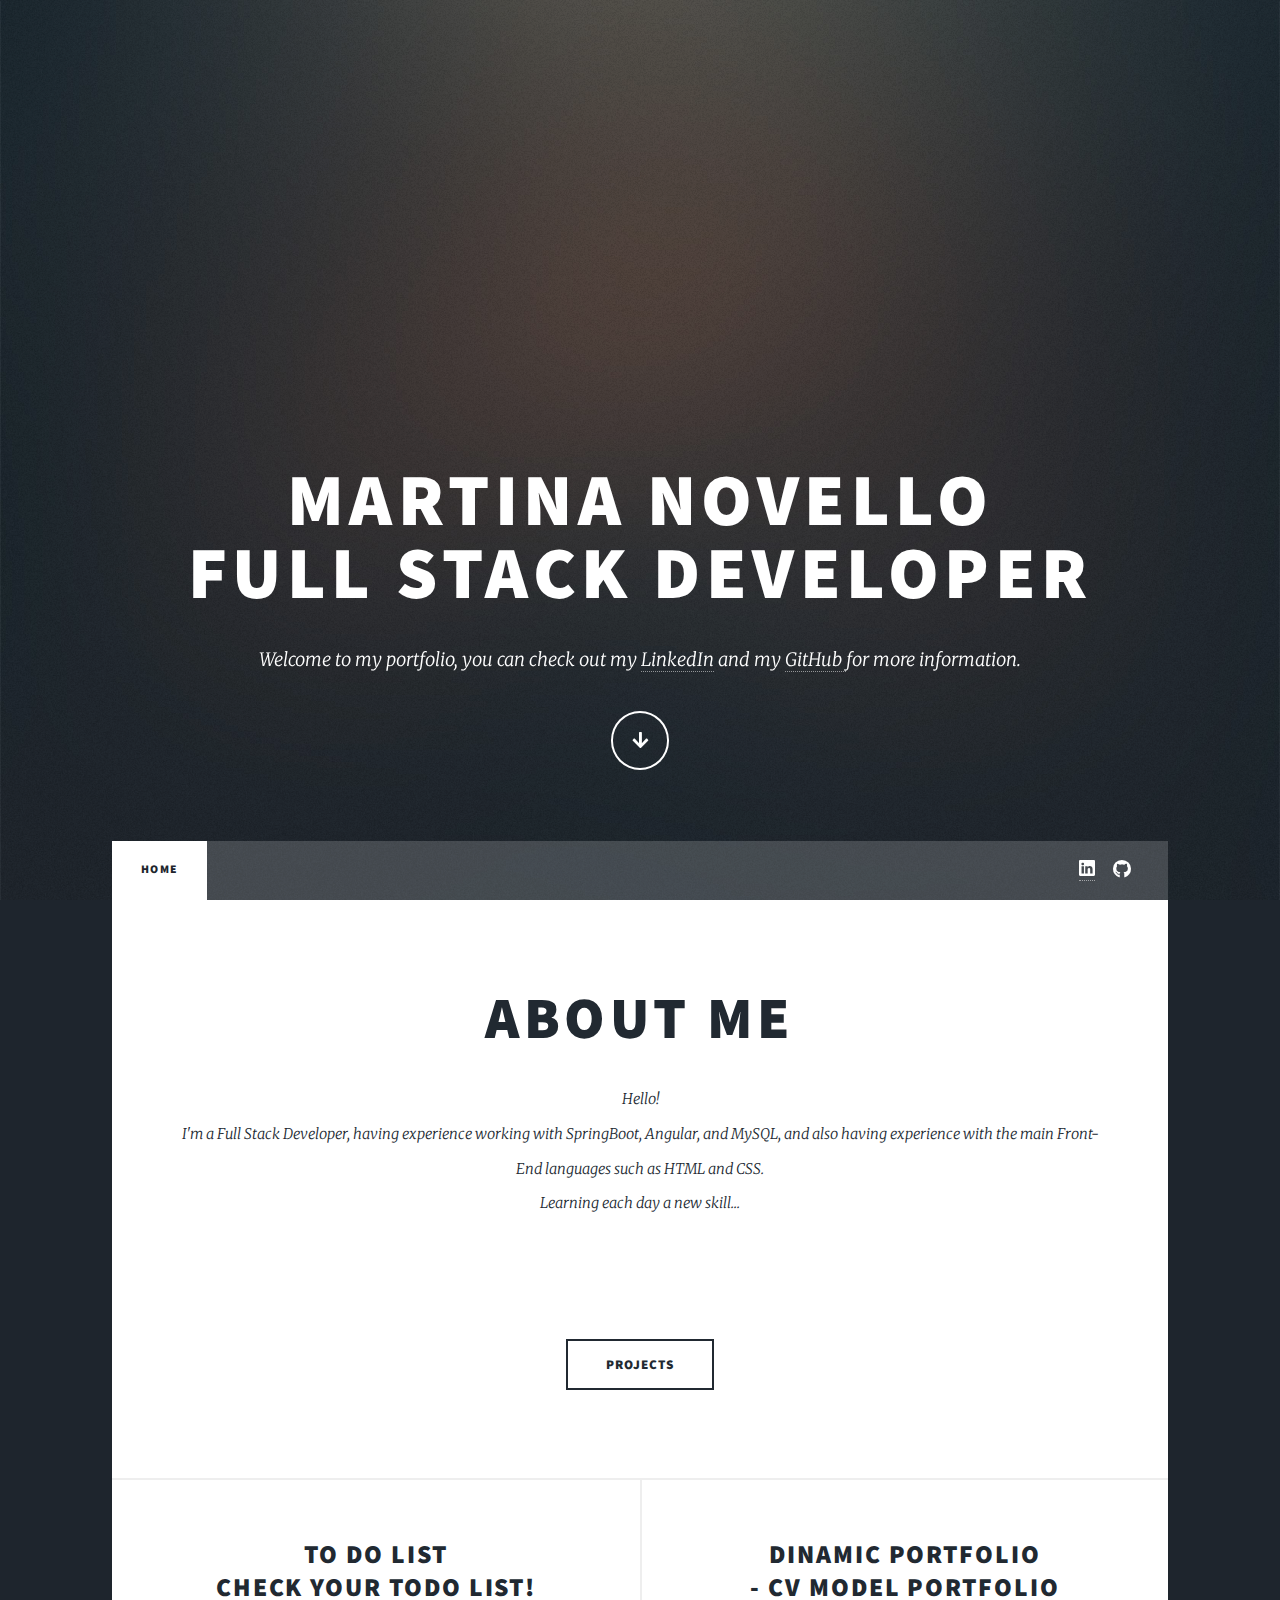
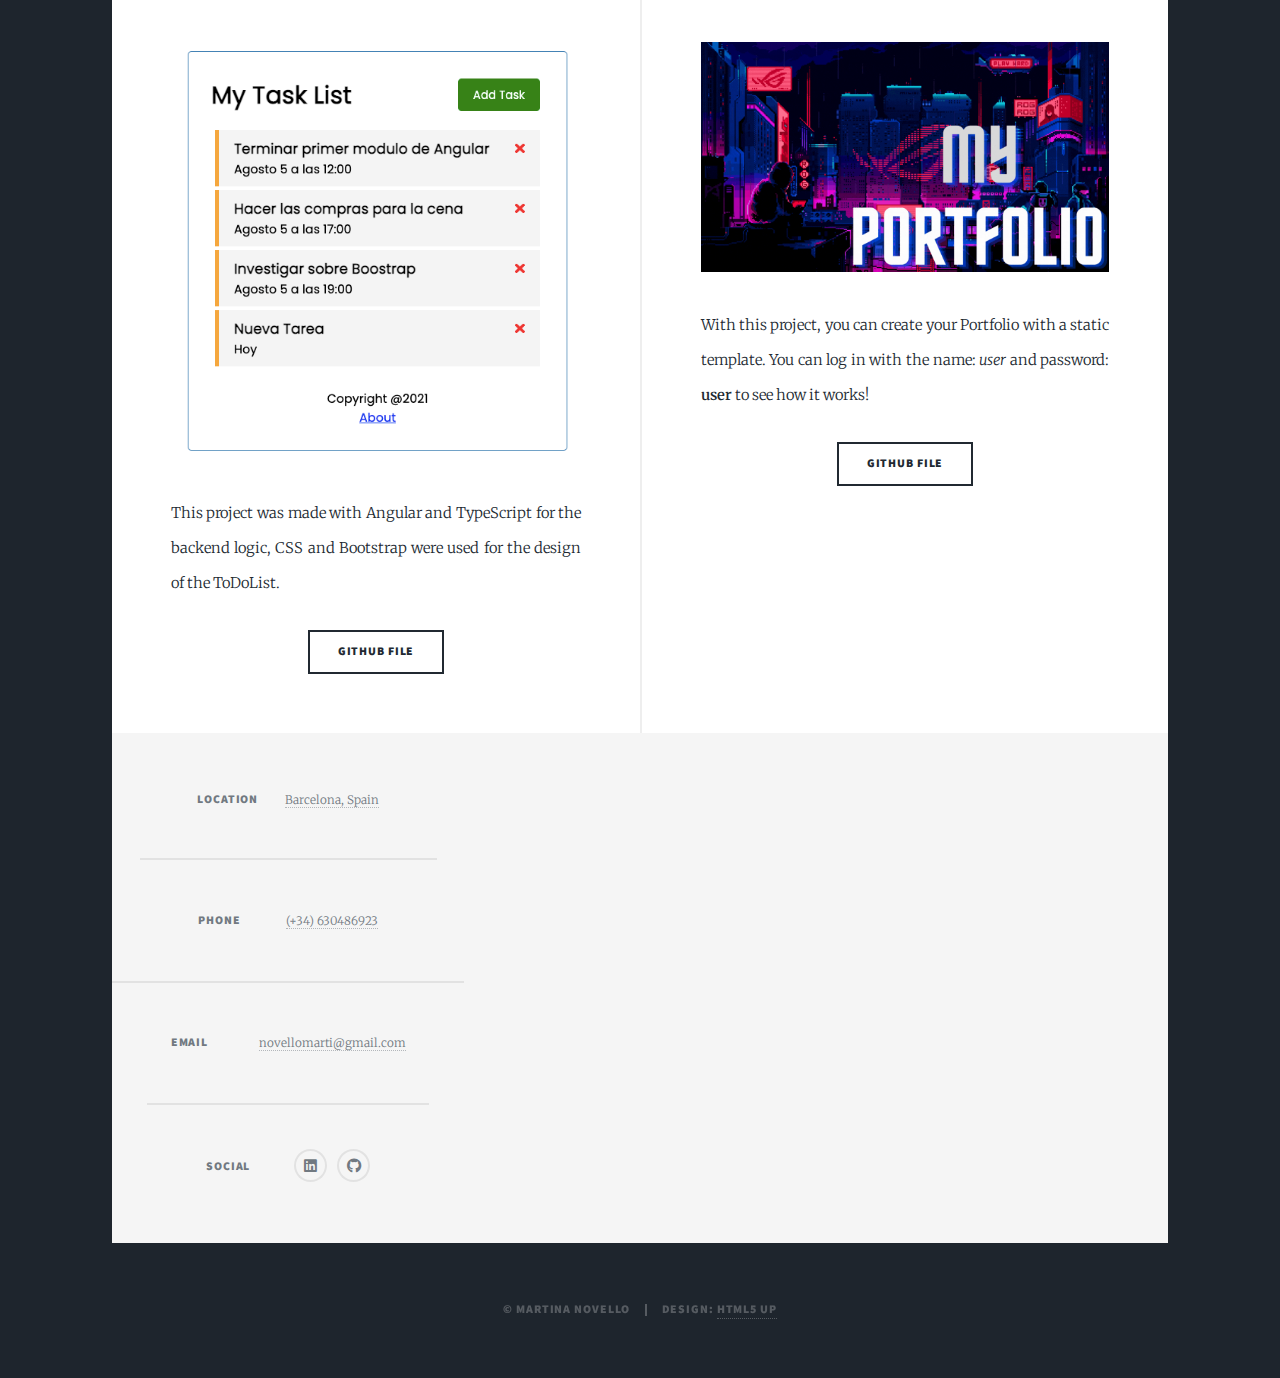
==== index.html @ 98701193 "Add files via upload" ====
<!DOCTYPE HTML>
<!--
	Massively by HTML5 UP
	html5up.net | @ajlkn
	Free for personal and commercial use under the CCA 3.0 license (html5up.net/license)
-->
<html>
	<head>
		<title>Martina Novello Full Stack Portfolio</title>
		<meta charset="utf-8" />
		<meta name="viewport" content="width=device-width, initial-scale=1, user-scalable=no" />
		<link rel="stylesheet" href="assets/css/main.css" />
		<noscript><link rel="stylesheet" href="assets/css/noscript.css" /></noscript>
	</head>
	<body class="is-preload">

		<!-- Wrapper -->
			<div id="wrapper" class="fade-in">

				<!-- Intro -->
					<div id="intro">
						<h1>Martina Novello<br />
						 Full Stack Developer</h1>
						<p>Welcome to my portfolio, you can check out my  <a href="https://www.linkedin.com/in/martina-novello-84601b180/">LinkedIn</a> and my <a href="https://github.com/novmart">GitHub </a> for more information.
	</p>
						<ul class="actions">
							<li><a href="#header" class="button icon solid solo fa-arrow-down scrolly">Continue</a></li>
						</ul>
					</div>

				<!-- Header -->
					<header id="header">
						<a href="index.html" class="logo"> MORE info</a>
					</header>

				<!-- Nav -->
					<nav id="nav">
						<ul class="links">
							<li class="active"><a href="index.html">HOME</a></li>
							<!-- <li><a href="generic.html">INTRO</a></li> -->
					
						</ul>
						<ul class="icons">
							
							
							<li><a href="https://www.linkedin.com/in/martina-novello-84601b180/"><span class="label"><svg xmlns="http://www.w3.org/2000/svg" width="16" height="16" fill="currentColor" class="bi bi-linkedin" viewBox="0 0 16 16">
								<path d="M0 1.146C0 .513.526 0 1.175 0h13.65C15.474 0 16 .513 16 1.146v13.708c0 .633-.526 1.146-1.175 1.146H1.175C.526 16 0 15.487 0 14.854V1.146zm4.943 12.248V6.169H2.542v7.225h2.401zm-1.2-8.212c.837 0 1.358-.554 1.358-1.248-.015-.709-.52-1.248-1.342-1.248-.822 0-1.359.54-1.359 1.248 0 .694.521 1.248 1.327 1.248h.016zm4.908 8.212V9.359c0-.216.016-.432.08-.586.173-.431.568-.878 1.232-.878.869 0 1.216.662 1.216 1.634v3.865h2.401V9.25c0-2.22-1.184-3.252-2.764-3.252-1.274 0-1.845.7-2.165 1.193v.025h-.016a5.54 5.54 0 0 1 .016-.025V6.169h-2.4c.03.678 0 7.225 0 7.225h2.4z"/>
							  </svg></span></a></li>
							<li><a href="https://github.com/novmart" class="icon brands fa-github"><span class="label">GitHub</span></a></li>
						</ul>
					</nav>

				<!-- Main -->
					<div id="main">

						<!-- Featured Post -->
							<article class="post featured">
								<header class="major">
								
									<h2><a href="#">About me </a></h2>
									<p>Hello!<br> I'm a  Full Stack Developer, having experience working with SpringBoot, Angular, and MySQL, and also having experience with the main Front-End languages ​​such as HTML and CSS.
								    <br> Learning each day a new skill...</p>
								</header>
								<a href="#" class="image main"><img src="images/Code with me.png" alt="" /></a>
								<ul class="actions special">
									<li><a href="#" class="button large">PROJECTS</a></li>
								</ul>
							</article>

						<!-- Posts -->
							<section class="posts">
								<article>
									<header>
										
										<h2><a href="#">To Do List<br />
										Check your ToDo List!</a></h2>
									</header>
									<a href="https://github.com/novmart/task-list" class="image fit"><img src="images/Demo Tutorial Lista de Tareas.png" alt="" /></a>
									<p>This project was made with Angular and TypeScript for the backend logic, CSS and Bootstrap were used for the design of the ToDoList.</p>
									<ul class="actions special">
										<li><a href="https://github.com/novmart/task-list" class="button">GitHub file</a></li>
									</ul>
								</article>
								<article>
									<header>
										
										<h2><a href="https://mgbfrontend-53173.web.app/">Dinamic Portfolio<br />
										- CV Model Portfolio</a></h2>
									</header>
									<a href="https://mgbfrontend-53173.web.app/" class="image fit"><img src="images/My Portfolio (1).gif" alt="" /></a>
									<p> With this project, you can create your Portfolio with a static template. You can log in with the name: <i>user</i> and password: <strong>user</strong> to see how it works! </p>
									<ul class="actions special">
										<li><a href="https://github.com/novmart/BackEnd-Arg" class="button">GitHub File</a></li>
									</ul>
								</article>
								
							</section>

						<!-- Footer -->
							
					</div>

				<!-- Footer -->
					<footer id="footer">
						<section >
							
						</section>
						<section class="split contact">
							<section class="alt">
								<h3>Location</h3>
								<p><a href="#">Barcelona, Spain</a></p>
							</section>
							<section>
								<h3>Phone</h3>
								<p><a href="#">(+34) 630486923</a></p>
							</section>
							<section>
								<h3>Email</h3>
								
								<p><a href="#">novellomarti@gmail.com</a></p>
							</section>
							<section>
								<h3>Social</h3>
								<ul class="icons alt">
									
									<li><a href="//www.linkedin.com/in/martina-novello-84601b180/" class="icon brands alt fa-linkedin"><span class="label">linkedin</span></a></li>
									<li><a href="https://github.com/novmart" class="icon brands alt fa-github"><span class="label">GitHub</span></a></li>
								</ul>
							</section>
						</section>
					</footer>

				<!-- Copyright -->
					<div id="copyright">
						<ul><li>&copy; Martina Novello</li><li>Design: <a href="https://html5up.net">HTML5 UP</a></li></ul>
					</div>

			</div>

		<!-- Scripts -->
			<script src="assets/js/jquery.min.js"></script>
			<script src="assets/js/jquery.scrollex.min.js"></script>
			<script src="assets/js/jquery.scrolly.min.js"></script>
			<script src="assets/js/browser.min.js"></script>
			<script src="assets/js/breakpoints.min.js"></script>
			<script src="assets/js/util.js"></script>
			<script src="assets/js/main.js"></script>

	</body>
</html>
---- assets/css/main.css ----
@import url(fontawesome-all.min.css);
@import url("https://fonts.googleapis.com/css?family=Merriweather:300,700,300italic,700italic|Source+Sans+Pro:900");

/*
	Massively by HTML5 UP
	html5up.net | @ajlkn
	Free for personal and commercial use under the CCA 3.0 license (html5up.net/license)
*/

html, body, div, span, applet, object,
iframe, h1, h2, h3, h4, h5, h6, p, blockquote,
pre, a, abbr, acronym, address, big, cite,
code, del, dfn, em, img, ins, kbd, q, s, samp,
small, strike, strong, sub, sup, tt, var, b,
u, i, center, dl, dt, dd, ol, ul, li, fieldset,
form, label, legend, table, caption, tbody,
tfoot, thead, tr, th, td, article, aside,
canvas, details, embed, figure, figcaption,
footer, header, hgroup, menu, nav, output, ruby,
section, summary, time, mark, audio, video {
	margin: 0;
	padding: 0;
	border: 0;
	font-size: 100%;
	font: inherit;
	vertical-align: baseline;}

article, aside, details, figcaption, figure,
footer, header, hgroup, menu, nav, section {
	display: block;}

body {
	line-height: 1;
}

ol, ul {
	list-style: none;
}

blockquote, q {
	quotes: none;
}

	blockquote:before, blockquote:after, q:before, q:after {
		content: '';
		content: none;
	}

table {
	border-collapse: collapse;
	border-spacing: 0;
}

body {
	-webkit-text-size-adjust: none;
}

mark {
	background-color: transparent;
	color: inherit;
}

input::-moz-focus-inner {
	border: 0;
	padding: 0;
}

input, select, textarea {
	-moz-appearance: none;
	-webkit-appearance: none;
	-ms-appearance: none;
	appearance: none;
}

/* Basic */

	@-ms-viewport {
		width: device-width;
	}

	body {
		-ms-overflow-style: scrollbar;
	}

	@media screen and (max-width: 480px) {

		html, body {
			min-width: 320px;
		}

	}

	html {
		box-sizing: border-box;
	}

	*, *:before, *:after {
		box-sizing: inherit;
	}

	body {
		background-color: #1e252d;
	}

		body.is-preload *, body.is-preload *:before, body.is-preload *:after {
			-moz-animation: none !important;
			-webkit-animation: none !important;
			-ms-animation: none !important;
			animation: none !important;
			-moz-transition: none !important;
			-webkit-transition: none !important;
			-ms-transition: none !important;
			transition: none !important;
		}

/* Type */

	html {
		font-size: 16pt;
	}

		@media screen and (max-width: 1680px) {

			html {
				font-size: 12pt;
			}

		}

		@media screen and (max-width: 1280px) {

			html {
				font-size: 11pt;
			}

		}

		@media screen and (max-width: 360px) {

			html {
				font-size: 10pt;
			}

		}

	body {
		color: #212931;
	}

	body, input, select, textarea {
		font-family: "Merriweather", Georgia, serif;
		font-weight: 300;
		font-size: 1rem;
		line-height: 2.375;
	}

	a {
		-moz-transition: color 0.2s ease-in-out, background-color 0.2s ease-in-out, border-color 0.2s ease-in-out, box-shadow 0.2s ease-in-out;
		-webkit-transition: color 0.2s ease-in-out, background-color 0.2s ease-in-out, border-color 0.2s ease-in-out, box-shadow 0.2s ease-in-out;
		-ms-transition: color 0.2s ease-in-out, background-color 0.2s ease-in-out, border-color 0.2s ease-in-out, box-shadow 0.2s ease-in-out;
		transition: color 0.2s ease-in-out, background-color 0.2s ease-in-out, border-color 0.2s ease-in-out, box-shadow 0.2s ease-in-out;
		border-bottom: dotted 1px;
		text-decoration: none;
	}

		a:hover {
			border-bottom-color: transparent;
		}

	strong, b {
		font-weight: 600;
	}

	em, i {
		font-style: italic;
	}

	p {
		text-align: justify;
		margin: 0 0 2rem 0;
	}

	h1, h2, h3, h4, h5, h6 {
		font-family: "Source Sans Pro", Helvetica, sans-serif;
		font-weight: 900;
		line-height: 1.5;
		letter-spacing: 0.075em;
		text-transform: uppercase;
		margin: 0 0 1rem 0;
	}

		h1 a, h2 a, h3 a, h4 a, h5 a, h6 a {
			border-bottom: 0;
			color: inherit;
			text-decoration: none;
		}

	h1 {
		font-size: 4rem;
		line-height: 1.1;
		margin: 0 0 2rem 0;
	}

	h2 {
		font-size: 1.75rem;
		line-height: 1.3;
		margin: 0 0 1.5rem 0;
	}

	h3 {
		font-size: 1.25rem;
		margin: 0 0 1.5rem 0;
	}

	h4 {
		font-size: 1rem;
	}

	h5 {
		font-size: 0.9rem;
	}

	h6 {
		font-size: 0.8rem;
	}

	sub {
		font-size: 0.8rem;
		position: relative;
		top: 0.5rem;
	}

	sup {
		font-size: 0.8rem;
		position: relative;
		top: -0.5rem;
	}

	blockquote {
		border-left: solid 4px;
		font-style: italic;
		margin: 0 0 2rem 0;
		padding: 0.5rem 0 0.5rem 2rem;
	}

	code {
		border: solid 2px;
		font-family: "Courier New", monospace;
		font-size: 0.9rem;
		margin: 0 0.25rem;
		padding: 0.25rem 0.65rem;
	}

	pre {
		-webkit-overflow-scrolling: touch;
		font-family: "Courier New", monospace;
		font-size: 0.9rem;
		margin: 0 0 2rem 0;
	}

		pre code {
			display: block;
			line-height: 1.75;
			padding: 1rem 1.5rem;
			overflow-x: auto;
		}

	hr {
		border: 0;
		border-bottom: solid 2px;
		margin: 3rem 0;
	}

		hr.major {
			margin: 5rem 0;
		}

	.align-left {
		text-align: left;
	}

	.align-center {
		text-align: center;
	}

	.align-right {
		text-align: right;
	}

	input, select, textarea {
		color: #212931;
	}

	a {
		color: #212931;
		border-bottom-color: rgba(33, 41, 49, 0.5);
	}

		a:hover {
			border-bottom-color: transparent;
			color: #18bfef !important;
		}

	strong, b {
		color: #212931;
	}

	h1, h2, h3, h4, h5, h6 {
		color: #212931;
	}

	blockquote {
		border-left-color: #eeeeee;
	}

	code {
		background: rgba(220, 220, 220, 0.25);
		border-color: #eeeeee;
	}

	hr {
		border-bottom-color: #eeeeee;
	}

/* Row */

	.row {
		display: flex;
		flex-wrap: wrap;
		box-sizing: border-box;
		align-items: stretch;
	}

		.row > * {
			box-sizing: border-box;
		}

		.row.gtr-uniform > * > :last-child {
			margin-bottom: 0;
		}

		.row.aln-left {
			justify-content: flex-start;
		}

		.row.aln-center {
			justify-content: center;
		}

		.row.aln-right {
			justify-content: flex-end;
		}

		.row.aln-top {
			align-items: flex-start;
		}

		.row.aln-middle {
			align-items: center;
		}

		.row.aln-bottom {
			align-items: flex-end;
		}

		.row > .imp {
			order: -1;
		}

		.row > .col-1 {
			width: 8.33333%;
		}

		.row > .off-1 {
			margin-left: 8.33333%;
		}

		.row > .col-2 {
			width: 16.66667%;
		}

		.row > .off-2 {
			margin-left: 16.66667%;
		}

		.row > .col-3 {
			width: 25%;
		}

		.row > .off-3 {
			margin-left: 25%;
		}

		.row > .col-4 {
			width: 33.33333%;
		}

		.row > .off-4 {
			margin-left: 33.33333%;
		}

		.row > .col-5 {
			width: 41.66667%;
		}

		.row > .off-5 {
			margin-left: 41.66667%;
		}

		.row > .col-6 {
			width: 50%;
		}

		.row > .off-6 {
			margin-left: 50%;
		}

		.row > .col-7 {
			width: 58.33333%;
		}

		.row > .off-7 {
			margin-left: 58.33333%;
		}

		.row > .col-8 {
			width: 66.66667%;
		}

		.row > .off-8 {
			margin-left: 66.66667%;
		}

		.row > .col-9 {
			width: 75%;
		}

		.row > .off-9 {
			margin-left: 75%;
		}

		.row > .col-10 {
			width: 83.33333%;
		}

		.row > .off-10 {
			margin-left: 83.33333%;
		}

		.row > .col-11 {
			width: 91.66667%;
		}

		.row > .off-11 {
			margin-left: 91.66667%;
		}

		.row > .col-12 {
			width: 100%;
		}

		.row > .off-12 {
			margin-left: 100%;
		}

		.row.gtr-0 {
			margin-top: 0;
			margin-left: 0rem;
		}

			.row.gtr-0 > * {
				padding: 0 0 0 0rem;
			}

			.row.gtr-0.gtr-uniform {
				margin-top: 0rem;
			}

				.row.gtr-0.gtr-uniform > * {
					padding-top: 0rem;
				}

		.row.gtr-25 {
			margin-top: 0;
			margin-left: -0.375rem;
		}

			.row.gtr-25 > * {
				padding: 0 0 0 0.375rem;
			}

			.row.gtr-25.gtr-uniform {
				margin-top: -0.375rem;
			}

				.row.gtr-25.gtr-uniform > * {
					padding-top: 0.375rem;
				}

		.row.gtr-50 {
			margin-top: 0;
			margin-left: -0.75rem;
		}

			.row.gtr-50 > * {
				padding: 0 0 0 0.75rem;
			}

			.row.gtr-50.gtr-uniform {
				margin-top: -0.75rem;
			}

				.row.gtr-50.gtr-uniform > * {
					padding-top: 0.75rem;
				}

		.row {
			margin-top: 0;
			margin-left: -1.5rem;
		}

			.row > * {
				padding: 0 0 0 1.5rem;
			}

			.row.gtr-uniform {
				margin-top: -1.5rem;
			}

				.row.gtr-uniform > * {
					padding-top: 1.5rem;
				}

		.row.gtr-150 {
			margin-top: 0;
			margin-left: -2.25rem;
		}

			.row.gtr-150 > * {
				padding: 0 0 0 2.25rem;
			}

			.row.gtr-150.gtr-uniform {
				margin-top: -2.25rem;
			}

				.row.gtr-150.gtr-uniform > * {
					padding-top: 2.25rem;
				}

		.row.gtr-200 {
			margin-top: 0;
			margin-left: -3rem;
		}

			.row.gtr-200 > * {
				padding: 0 0 0 3rem;
			}

			.row.gtr-200.gtr-uniform {
				margin-top: -3rem;
			}

				.row.gtr-200.gtr-uniform > * {
					padding-top: 3rem;
				}

		@media screen and (max-width: 1680px) {

			.row {
				display: flex;
				flex-wrap: wrap;
				box-sizing: border-box;
				align-items: stretch;
			}

				.row > * {
					box-sizing: border-box;
				}

				.row.gtr-uniform > * > :last-child {
					margin-bottom: 0;
				}

				.row.aln-left {
					justify-content: flex-start;
				}

				.row.aln-center {
					justify-content: center;
				}

				.row.aln-right {
					justify-content: flex-end;
				}

				.row.aln-top {
					align-items: flex-start;
				}

				.row.aln-middle {
					align-items: center;
				}

				.row.aln-bottom {
					align-items: flex-end;
				}

				.row > .imp-xlarge {
					order: -1;
				}

				.row > .col-1-xlarge {
					width: 8.33333%;
				}

				.row > .off-1-xlarge {
					margin-left: 8.33333%;
				}

				.row > .col-2-xlarge {
					width: 16.66667%;
				}

				.row > .off-2-xlarge {
					margin-left: 16.66667%;
				}

				.row > .col-3-xlarge {
					width: 25%;
				}

				.row > .off-3-xlarge {
					margin-left: 25%;
				}

				.row > .col-4-xlarge {
					width: 33.33333%;
				}

				.row > .off-4-xlarge {
					margin-left: 33.33333%;
				}

				.row > .col-5-xlarge {
					width: 41.66667%;
				}

				.row > .off-5-xlarge {
					margin-left: 41.66667%;
				}

				.row > .col-6-xlarge {
					width: 50%;
				}

				.row > .off-6-xlarge {
					margin-left: 50%;
				}

				.row > .col-7-xlarge {
					width: 58.33333%;
				}

				.row > .off-7-xlarge {
					margin-left: 58.33333%;
				}

				.row > .col-8-xlarge {
					width: 66.66667%;
				}

				.row > .off-8-xlarge {
					margin-left: 66.66667%;
				}

				.row > .col-9-xlarge {
					width: 75%;
				}

				.row > .off-9-xlarge {
					margin-left: 75%;
				}

				.row > .col-10-xlarge {
					width: 83.33333%;
				}

				.row > .off-10-xlarge {
					margin-left: 83.33333%;
				}

				.row > .col-11-xlarge {
					width: 91.66667%;
				}

				.row > .off-11-xlarge {
					margin-left: 91.66667%;
				}

				.row > .col-12-xlarge {
					width: 100%;
				}

				.row > .off-12-xlarge {
					margin-left: 100%;
				}

				.row.gtr-0 {
					margin-top: 0;
					margin-left: 0rem;
				}

					.row.gtr-0 > * {
						padding: 0 0 0 0rem;
					}

					.row.gtr-0.gtr-uniform {
						margin-top: 0rem;
					}

						.row.gtr-0.gtr-uniform > * {
							padding-top: 0rem;
						}

				.row.gtr-25 {
					margin-top: 0;
					margin-left: -0.375rem;
				}

					.row.gtr-25 > * {
						padding: 0 0 0 0.375rem;
					}

					.row.gtr-25.gtr-uniform {
						margin-top: -0.375rem;
					}

						.row.gtr-25.gtr-uniform > * {
							padding-top: 0.375rem;
						}

				.row.gtr-50 {
					margin-top: 0;
					margin-left: -0.75rem;
				}

					.row.gtr-50 > * {
						padding: 0 0 0 0.75rem;
					}

					.row.gtr-50.gtr-uniform {
						margin-top: -0.75rem;
					}

						.row.gtr-50.gtr-uniform > * {
							padding-top: 0.75rem;
						}

				.row {
					margin-top: 0;
					margin-left: -1.5rem;
				}

					.row > * {
						padding: 0 0 0 1.5rem;
					}

					.row.gtr-uniform {
						margin-top: -1.5rem;
					}

						.row.gtr-uniform > * {
							padding-top: 1.5rem;
						}

				.row.gtr-150 {
					margin-top: 0;
					margin-left: -2.25rem;
				}

					.row.gtr-150 > * {
						padding: 0 0 0 2.25rem;
					}

					.row.gtr-150.gtr-uniform {
						margin-top: -2.25rem;
					}

						.row.gtr-150.gtr-uniform > * {
							padding-top: 2.25rem;
						}

				.row.gtr-200 {
					margin-top: 0;
					margin-left: -3rem;
				}

					.row.gtr-200 > * {
						padding: 0 0 0 3rem;
					}

					.row.gtr-200.gtr-uniform {
						margin-top: -3rem;
					}

						.row.gtr-200.gtr-uniform > * {
							padding-top: 3rem;
						}

		}

		@media screen and (max-width: 1280px) {

			.row {
				display: flex;
				flex-wrap: wrap;
				box-sizing: border-box;
				align-items: stretch;
			}

				.row > * {
					box-sizing: border-box;
				}

				.row.gtr-uniform > * > :last-child {
					margin-bottom: 0;
				}

				.row.aln-left {
					justify-content: flex-start;
				}

				.row.aln-center {
					justify-content: center;
				}

				.row.aln-right {
					justify-content: flex-end;
				}

				.row.aln-top {
					align-items: flex-start;
				}

				.row.aln-middle {
					align-items: center;
				}

				.row.aln-bottom {
					align-items: flex-end;
				}

				.row > .imp-large {
					order: -1;
				}

				.row > .col-1-large {
					width: 8.33333%;
				}

				.row > .off-1-large {
					margin-left: 8.33333%;
				}

				.row > .col-2-large {
					width: 16.66667%;
				}

				.row > .off-2-large {
					margin-left: 16.66667%;
				}

				.row > .col-3-large {
					width: 25%;
				}

				.row > .off-3-large {
					margin-left: 25%;
				}

				.row > .col-4-large {
					width: 33.33333%;
				}

				.row > .off-4-large {
					margin-left: 33.33333%;
				}

				.row > .col-5-large {
					width: 41.66667%;
				}

				.row > .off-5-large {
					margin-left: 41.66667%;
				}

				.row > .col-6-large {
					width: 50%;
				}

				.row > .off-6-large {
					margin-left: 50%;
				}

				.row > .col-7-large {
					width: 58.33333%;
				}

				.row > .off-7-large {
					margin-left: 58.33333%;
				}

				.row > .col-8-large {
					width: 66.66667%;
				}

				.row > .off-8-large {
					margin-left: 66.66667%;
				}

				.row > .col-9-large {
					width: 75%;
				}

				.row > .off-9-large {
					margin-left: 75%;
				}

				.row > .col-10-large {
					width: 83.33333%;
				}

				.row > .off-10-large {
					margin-left: 83.33333%;
				}

				.row > .col-11-large {
					width: 91.66667%;
				}

				.row > .off-11-large {
					margin-left: 91.66667%;
				}

				.row > .col-12-large {
					width: 100%;
				}

				.row > .off-12-large {
					margin-left: 100%;
				}

				.row.gtr-0 {
					margin-top: 0;
					margin-left: 0rem;
				}

					.row.gtr-0 > * {
						padding: 0 0 0 0rem;
					}

					.row.gtr-0.gtr-uniform {
						margin-top: 0rem;
					}

						.row.gtr-0.gtr-uniform > * {
							padding-top: 0rem;
						}

				.row.gtr-25 {
					margin-top: 0;
					margin-left: -0.375rem;
				}

					.row.gtr-25 > * {
						padding: 0 0 0 0.375rem;
					}

					.row.gtr-25.gtr-uniform {
						margin-top: -0.375rem;
					}

						.row.gtr-25.gtr-uniform > * {
							padding-top: 0.375rem;
						}

				.row.gtr-50 {
					margin-top: 0;
					margin-left: -0.75rem;
				}

					.row.gtr-50 > * {
						padding: 0 0 0 0.75rem;
					}

					.row.gtr-50.gtr-uniform {
						margin-top: -0.75rem;
					}

						.row.gtr-50.gtr-uniform > * {
							padding-top: 0.75rem;
						}

				.row {
					margin-top: 0;
					margin-left: -1.5rem;
				}

					.row > * {
						padding: 0 0 0 1.5rem;
					}

					.row.gtr-uniform {
						margin-top: -1.5rem;
					}

						.row.gtr-uniform > * {
							padding-top: 1.5rem;
						}

				.row.gtr-150 {
					margin-top: 0;
					margin-left: -2.25rem;
				}

					.row.gtr-150 > * {
						padding: 0 0 0 2.25rem;
					}

					.row.gtr-150.gtr-uniform {
						margin-top: -2.25rem;
					}

						.row.gtr-150.gtr-uniform > * {
							padding-top: 2.25rem;
						}

				.row.gtr-200 {
					margin-top: 0;
					margin-left: -3rem;
				}

					.row.gtr-200 > * {
						padding: 0 0 0 3rem;
					}

					.row.gtr-200.gtr-uniform {
						margin-top: -3rem;
					}

						.row.gtr-200.gtr-uniform > * {
							padding-top: 3rem;
						}

		}

		@media screen and (max-width: 980px) {

			.row {
				display: flex;
				flex-wrap: wrap;
				box-sizing: border-box;
				align-items: stretch;
			}

				.row > * {
					box-sizing: border-box;
				}

				.row.gtr-uniform > * > :last-child {
					margin-bottom: 0;
				}

				.row.aln-left {
					justify-content: flex-start;
				}

				.row.aln-center {
					justify-content: center;
				}

				.row.aln-right {
					justify-content: flex-end;
				}

				.row.aln-top {
					align-items: flex-start;
				}

				.row.aln-middle {
					align-items: center;
				}

				.row.aln-bottom {
					align-items: flex-end;
				}

				.row > .imp-medium {
					order: -1;
				}

				.row > .col-1-medium {
					width: 8.33333%;
				}

				.row > .off-1-medium {
					margin-left: 8.33333%;
				}

				.row > .col-2-medium {
					width: 16.66667%;
				}

				.row > .off-2-medium {
					margin-left: 16.66667%;
				}

				.row > .col-3-medium {
					width: 25%;
				}

				.row > .off-3-medium {
					margin-left: 25%;
				}

				.row > .col-4-medium {
					width: 33.33333%;
				}

				.row > .off-4-medium {
					margin-left: 33.33333%;
				}

				.row > .col-5-medium {
					width: 41.66667%;
				}

				.row > .off-5-medium {
					margin-left: 41.66667%;
				}

				.row > .col-6-medium {
					width: 50%;
				}

				.row > .off-6-medium {
					margin-left: 50%;
				}

				.row > .col-7-medium {
					width: 58.33333%;
				}

				.row > .off-7-medium {
					margin-left: 58.33333%;
				}

				.row > .col-8-medium {
					width: 66.66667%;
				}

				.row > .off-8-medium {
					margin-left: 66.66667%;
				}

				.row > .col-9-medium {
					width: 75%;
				}

				.row > .off-9-medium {
					margin-left: 75%;
				}

				.row > .col-10-medium {
					width: 83.33333%;
				}

				.row > .off-10-medium {
					margin-left: 83.33333%;
				}

				.row > .col-11-medium {
					width: 91.66667%;
				}

				.row > .off-11-medium {
					margin-left: 91.66667%;
				}

				.row > .col-12-medium {
					width: 100%;
				}

				.row > .off-12-medium {
					margin-left: 100%;
				}

				.row.gtr-0 {
					margin-top: 0;
					margin-left: 0rem;
				}

					.row.gtr-0 > * {
						padding: 0 0 0 0rem;
					}

					.row.gtr-0.gtr-uniform {
						margin-top: 0rem;
					}

						.row.gtr-0.gtr-uniform > * {
							padding-top: 0rem;
						}

				.row.gtr-25 {
					margin-top: 0;
					margin-left: -0.375rem;
				}

					.row.gtr-25 > * {
						padding: 0 0 0 0.375rem;
					}

					.row.gtr-25.gtr-uniform {
						margin-top: -0.375rem;
					}

						.row.gtr-25.gtr-uniform > * {
							padding-top: 0.375rem;
						}

				.row.gtr-50 {
					margin-top: 0;
					margin-left: -0.75rem;
				}

					.row.gtr-50 > * {
						padding: 0 0 0 0.75rem;
					}

					.row.gtr-50.gtr-uniform {
						margin-top: -0.75rem;
					}

						.row.gtr-50.gtr-uniform > * {
							padding-top: 0.75rem;
						}

				.row {
					margin-top: 0;
					margin-left: -1.5rem;
				}

					.row > * {
						padding: 0 0 0 1.5rem;
					}

					.row.gtr-uniform {
						margin-top: -1.5rem;
					}

						.row.gtr-uniform > * {
							padding-top: 1.5rem;
						}

				.row.gtr-150 {
					margin-top: 0;
					margin-left: -2.25rem;
				}

					.row.gtr-150 > * {
						padding: 0 0 0 2.25rem;
					}

					.row.gtr-150.gtr-uniform {
						margin-top: -2.25rem;
					}

						.row.gtr-150.gtr-uniform > * {
							padding-top: 2.25rem;
						}

				.row.gtr-200 {
					margin-top: 0;
					margin-left: -3rem;
				}

					.row.gtr-200 > * {
						padding: 0 0 0 3rem;
					}

					.row.gtr-200.gtr-uniform {
						margin-top: -3rem;
					}

						.row.gtr-200.gtr-uniform > * {
							padding-top: 3rem;
						}

		}

		@media screen and (max-width: 736px) {

			.row {
				display: flex;
				flex-wrap: wrap;
				box-sizing: border-box;
				align-items: stretch;
			}

				.row > * {
					box-sizing: border-box;
				}

				.row.gtr-uniform > * > :last-child {
					margin-bottom: 0;
				}

				.row.aln-left {
					justify-content: flex-start;
				}

				.row.aln-center {
					justify-content: center;
				}

				.row.aln-right {
					justify-content: flex-end;
				}

				.row.aln-top {
					align-items: flex-start;
				}

				.row.aln-middle {
					align-items: center;
				}

				.row.aln-bottom {
					align-items: flex-end;
				}

				.row > .imp-small {
					order: -1;
				}

				.row > .col-1-small {
					width: 8.33333%;
				}

				.row > .off-1-small {
					margin-left: 8.33333%;
				}

				.row > .col-2-small {
					width: 16.66667%;
				}

				.row > .off-2-small {
					margin-left: 16.66667%;
				}

				.row > .col-3-small {
					width: 25%;
				}

				.row > .off-3-small {
					margin-left: 25%;
				}

				.row > .col-4-small {
					width: 33.33333%;
				}

				.row > .off-4-small {
					margin-left: 33.33333%;
				}

				.row > .col-5-small {
					width: 41.66667%;
				}

				.row > .off-5-small {
					margin-left: 41.66667%;
				}

				.row > .col-6-small {
					width: 50%;
				}

				.row > .off-6-small {
					margin-left: 50%;
				}

				.row > .col-7-small {
					width: 58.33333%;
				}

				.row > .off-7-small {
					margin-left: 58.33333%;
				}

				.row > .col-8-small {
					width: 66.66667%;
				}

				.row > .off-8-small {
					margin-left: 66.66667%;
				}

				.row > .col-9-small {
					width: 75%;
				}

				.row > .off-9-small {
					margin-left: 75%;
				}

				.row > .col-10-small {
					width: 83.33333%;
				}

				.row > .off-10-small {
					margin-left: 83.33333%;
				}

				.row > .col-11-small {
					width: 91.66667%;
				}

				.row > .off-11-small {
					margin-left: 91.66667%;
				}

				.row > .col-12-small {
					width: 100%;
				}

				.row > .off-12-small {
					margin-left: 100%;
				}

				.row.gtr-0 {
					margin-top: 0;
					margin-left: 0rem;
				}

					.row.gtr-0 > * {
						padding: 0 0 0 0rem;
					}

					.row.gtr-0.gtr-uniform {
						margin-top: 0rem;
					}

						.row.gtr-0.gtr-uniform > * {
							padding-top: 0rem;
						}

				.row.gtr-25 {
					margin-top: 0;
					margin-left: -0.375rem;
				}

					.row.gtr-25 > * {
						padding: 0 0 0 0.375rem;
					}

					.row.gtr-25.gtr-uniform {
						margin-top: -0.375rem;
					}

						.row.gtr-25.gtr-uniform > * {
							padding-top: 0.375rem;
						}

				.row.gtr-50 {
					margin-top: 0;
					margin-left: -0.75rem;
				}

					.row.gtr-50 > * {
						padding: 0 0 0 0.75rem;
					}

					.row.gtr-50.gtr-uniform {
						margin-top: -0.75rem;
					}

						.row.gtr-50.gtr-uniform > * {
							padding-top: 0.75rem;
						}

				.row {
					margin-top: 0;
					margin-left: -1.5rem;
				}

					.row > * {
						padding: 0 0 0 1.5rem;
					}

					.row.gtr-uniform {
						margin-top: -1.5rem;
					}

						.row.gtr-uniform > * {
							padding-top: 1.5rem;
						}

				.row.gtr-150 {
					margin-top: 0;
					margin-left: -2.25rem;
				}

					.row.gtr-150 > * {
						padding: 0 0 0 2.25rem;
					}

					.row.gtr-150.gtr-uniform {
						margin-top: -2.25rem;
					}

						.row.gtr-150.gtr-uniform > * {
							padding-top: 2.25rem;
						}

				.row.gtr-200 {
					margin-top: 0;
					margin-left: -3rem;
				}

					.row.gtr-200 > * {
						padding: 0 0 0 3rem;
					}

					.row.gtr-200.gtr-uniform {
						margin-top: -3rem;
					}

						.row.gtr-200.gtr-uniform > * {
							padding-top: 3rem;
						}

		}

		@media screen and (max-width: 480px) {

			.row {
				display: flex;
				flex-wrap: wrap;
				box-sizing: border-box;
				align-items: stretch;
			}

				.row > * {
					box-sizing: border-box;
				}

				.row.gtr-uniform > * > :last-child {
					margin-bottom: 0;
				}

				.row.aln-left {
					justify-content: flex-start;
				}

				.row.aln-center {
					justify-content: center;
				}

				.row.aln-right {
					justify-content: flex-end;
				}

				.row.aln-top {
					align-items: flex-start;
				}

				.row.aln-middle {
					align-items: center;
				}

				.row.aln-bottom {
					align-items: flex-end;
				}

				.row > .imp-xsmall {
					order: -1;
				}

				.row > .col-1-xsmall {
					width: 8.33333%;
				}

				.row > .off-1-xsmall {
					margin-left: 8.33333%;
				}

				.row > .col-2-xsmall {
					width: 16.66667%;
				}

				.row > .off-2-xsmall {
					margin-left: 16.66667%;
				}

				.row > .col-3-xsmall {
					width: 25%;
				}

				.row > .off-3-xsmall {
					margin-left: 25%;
				}

				.row > .col-4-xsmall {
					width: 33.33333%;
				}

				.row > .off-4-xsmall {
					margin-left: 33.33333%;
				}

				.row > .col-5-xsmall {
					width: 41.66667%;
				}

				.row > .off-5-xsmall {
					margin-left: 41.66667%;
				}

				.row > .col-6-xsmall {
					width: 50%;
				}

				.row > .off-6-xsmall {
					margin-left: 50%;
				}

				.row > .col-7-xsmall {
					width: 58.33333%;
				}

				.row > .off-7-xsmall {
					margin-left: 58.33333%;
				}

				.row > .col-8-xsmall {
					width: 66.66667%;
				}

				.row > .off-8-xsmall {
					margin-left: 66.66667%;
				}

				.row > .col-9-xsmall {
					width: 75%;
				}

				.row > .off-9-xsmall {
					margin-left: 75%;
				}

				.row > .col-10-xsmall {
					width: 83.33333%;
				}

				.row > .off-10-xsmall {
					margin-left: 83.33333%;
				}

				.row > .col-11-xsmall {
					width: 91.66667%;
				}

				.row > .off-11-xsmall {
					margin-left: 91.66667%;
				}

				.row > .col-12-xsmall {
					width: 100%;
				}

				.row > .off-12-xsmall {
					margin-left: 100%;
				}

				.row.gtr-0 {
					margin-top: 0;
					margin-left: 0rem;
				}

					.row.gtr-0 > * {
						padding: 0 0 0 0rem;
					}

					.row.gtr-0.gtr-uniform {
						margin-top: 0rem;
					}

						.row.gtr-0.gtr-uniform > * {
							padding-top: 0rem;
						}

				.row.gtr-25 {
					margin-top: 0;
					margin-left: -0.375rem;
				}

					.row.gtr-25 > * {
						padding: 0 0 0 0.375rem;
					}

					.row.gtr-25.gtr-uniform {
						margin-top: -0.375rem;
					}

						.row.gtr-25.gtr-uniform > * {
							padding-top: 0.375rem;
						}

				.row.gtr-50 {
					margin-top: 0;
					margin-left: -0.75rem;
				}

					.row.gtr-50 > * {
						padding: 0 0 0 0.75rem;
					}

					.row.gtr-50.gtr-uniform {
						margin-top: -0.75rem;
					}

						.row.gtr-50.gtr-uniform > * {
							padding-top: 0.75rem;
						}

				.row {
					margin-top: 0;
					margin-left: -1.5rem;
				}

					.row > * {
						padding: 0 0 0 1.5rem;
					}

					.row.gtr-uniform {
						margin-top: -1.5rem;
					}

						.row.gtr-uniform > * {
							padding-top: 1.5rem;
						}

				.row.gtr-150 {
					margin-top: 0;
					margin-left: -2.25rem;
				}

					.row.gtr-150 > * {
						padding: 0 0 0 2.25rem;
					}

					.row.gtr-150.gtr-uniform {
						margin-top: -2.25rem;
					}

						.row.gtr-150.gtr-uniform > * {
							padding-top: 2.25rem;
						}

				.row.gtr-200 {
					margin-top: 0;
					margin-left: -3rem;
				}

					.row.gtr-200 > * {
						padding: 0 0 0 3rem;
					}

					.row.gtr-200.gtr-uniform {
						margin-top: -3rem;
					}

						.row.gtr-200.gtr-uniform > * {
							padding-top: 3rem;
						}

		}

		@media screen and (max-width: 360px) {

			.row {
				display: flex;
				flex-wrap: wrap;
				box-sizing: border-box;
				align-items: stretch;
			}

				.row > * {
					box-sizing: border-box;
				}

				.row.gtr-uniform > * > :last-child {
					margin-bottom: 0;
				}

				.row.aln-left {
					justify-content: flex-start;
				}

				.row.aln-center {
					justify-content: center;
				}

				.row.aln-right {
					justify-content: flex-end;
				}

				.row.aln-top {
					align-items: flex-start;
				}

				.row.aln-middle {
					align-items: center;
				}

				.row.aln-bottom {
					align-items: flex-end;
				}

				.row > .imp-xxsmall {
					order: -1;
				}

				.row > .col-1-xxsmall {
					width: 8.33333%;
				}

				.row > .off-1-xxsmall {
					margin-left: 8.33333%;
				}

				.row > .col-2-xxsmall {
					width: 16.66667%;
				}

				.row > .off-2-xxsmall {
					margin-left: 16.66667%;
				}

				.row > .col-3-xxsmall {
					width: 25%;
				}

				.row > .off-3-xxsmall {
					margin-left: 25%;
				}

				.row > .col-4-xxsmall {
					width: 33.33333%;
				}

				.row > .off-4-xxsmall {
					margin-left: 33.33333%;
				}

				.row > .col-5-xxsmall {
					width: 41.66667%;
				}

				.row > .off-5-xxsmall {
					margin-left: 41.66667%;
				}

				.row > .col-6-xxsmall {
					width: 50%;
				}

				.row > .off-6-xxsmall {
					margin-left: 50%;
				}

				.row > .col-7-xxsmall {
					width: 58.33333%;
				}

				.row > .off-7-xxsmall {
					margin-left: 58.33333%;
				}

				.row > .col-8-xxsmall {
					width: 66.66667%;
				}

				.row > .off-8-xxsmall {
					margin-left: 66.66667%;
				}

				.row > .col-9-xxsmall {
					width: 75%;
				}

				.row > .off-9-xxsmall {
					margin-left: 75%;
				}

				.row > .col-10-xxsmall {
					width: 83.33333%;
				}

				.row > .off-10-xxsmall {
					margin-left: 83.33333%;
				}

				.row > .col-11-xxsmall {
					width: 91.66667%;
				}

				.row > .off-11-xxsmall {
					margin-left: 91.66667%;
				}

				.row > .col-12-xxsmall {
					width: 100%;
				}

				.row > .off-12-xxsmall {
					margin-left: 100%;
				}

				.row.gtr-0 {
					margin-top: 0;
					margin-left: 0rem;
				}

					.row.gtr-0 > * {
						padding: 0 0 0 0rem;
					}

					.row.gtr-0.gtr-uniform {
						margin-top: 0rem;
					}

						.row.gtr-0.gtr-uniform > * {
							padding-top: 0rem;
						}

				.row.gtr-25 {
					margin-top: 0;
					margin-left: -0.375rem;
				}

					.row.gtr-25 > * {
						padding: 0 0 0 0.375rem;
					}

					.row.gtr-25.gtr-uniform {
						margin-top: -0.375rem;
					}

						.row.gtr-25.gtr-uniform > * {
							padding-top: 0.375rem;
						}

				.row.gtr-50 {
					margin-top: 0;
					margin-left: -0.75rem;
				}

					.row.gtr-50 > * {
						padding: 0 0 0 0.75rem;
					}

					.row.gtr-50.gtr-uniform {
						margin-top: -0.75rem;
					}

						.row.gtr-50.gtr-uniform > * {
							padding-top: 0.75rem;
						}

				.row {
					margin-top: 0;
					margin-left: -1.5rem;
				}

					.row > * {
						padding: 0 0 0 1.5rem;
					}

					.row.gtr-uniform {
						margin-top: -1.5rem;
					}

						.row.gtr-uniform > * {
							padding-top: 1.5rem;
						}

				.row.gtr-150 {
					margin-top: 0;
					margin-left: -2.25rem;
				}

					.row.gtr-150 > * {
						padding: 0 0 0 2.25rem;
					}

					.row.gtr-150.gtr-uniform {
						margin-top: -2.25rem;
					}

						.row.gtr-150.gtr-uniform > * {
							padding-top: 2.25rem;
						}

				.row.gtr-200 {
					margin-top: 0;
					margin-left: -3rem;
				}

					.row.gtr-200 > * {
						padding: 0 0 0 3rem;
					}

					.row.gtr-200.gtr-uniform {
						margin-top: -3rem;
					}

						.row.gtr-200.gtr-uniform > * {
							padding-top: 3rem;
						}

		}

/* Box */

	.box {
		border: solid 2px;
		margin-bottom: 2rem;
		padding: 1.5rem;
	}

		.box > :last-child,
		.box > :last-child > :last-child,
		.box > :last-child > :last-child > :last-child {
			margin-bottom: 0;
		}

		.box.alt {
			border: 0;
			border-radius: 0;
			padding: 0;
		}

	.box {
		border-color: #eeeeee;
	}

/* Button */

	input[type="submit"],
	input[type="reset"],
	input[type="button"],
	button,
	.button {
		-moz-appearance: none;
		-webkit-appearance: none;
		-ms-appearance: none;
		appearance: none;
		-moz-transition: background-color 0.2s ease-in-out, box-shadow 0.2s ease-in-out, color 0.2s ease-in-out;
		-webkit-transition: background-color 0.2s ease-in-out, box-shadow 0.2s ease-in-out, color 0.2s ease-in-out;
		-ms-transition: background-color 0.2s ease-in-out, box-shadow 0.2s ease-in-out, color 0.2s ease-in-out;
		transition: background-color 0.2s ease-in-out, box-shadow 0.2s ease-in-out, color 0.2s ease-in-out;
		border: 0;
		border-radius: 0;
		cursor: pointer;
		display: inline-block;
		font-family: "Source Sans Pro", Helvetica, sans-serif;
		font-size: 0.8rem;
		font-weight: 900;
		letter-spacing: 0.075em;
		height: 3rem;
		line-height: 3rem;
		padding: 0 2rem;
		text-align: center;
		text-decoration: none;
		text-transform: uppercase;
		white-space: nowrap;
	}

		input[type="submit"].icon:before,
		input[type="reset"].icon:before,
		input[type="button"].icon:before,
		button.icon:before,
		.button.icon:before {
			margin-right: 0.5rem;
		}

		input[type="submit"].icon.solo,
		input[type="reset"].icon.solo,
		input[type="button"].icon.solo,
		button.icon.solo,
		.button.icon.solo {
			position: relative;
			width: 4rem;
			height: 4rem;
			line-height: 4rem;
			border-radius: 4rem;
			text-indent: 4rem;
			overflow: hidden;
			padding: 0;
			white-space: nowrap;
		}

			input[type="submit"].icon.solo:before,
			input[type="reset"].icon.solo:before,
			input[type="button"].icon.solo:before,
			button.icon.solo:before,
			.button.icon.solo:before {
				position: absolute;
				display: block;
				top: 0;
				left: 0;
				width: inherit;
				height: inherit;
				line-height: inherit;
				font-size: 1.25rem;
				margin-right: 0;
				text-align: center;
				text-indent: 0;
			}

		input[type="submit"].fit,
		input[type="reset"].fit,
		input[type="button"].fit,
		button.fit,
		.button.fit {
			width: 100%;
		}

		input[type="submit"].small,
		input[type="reset"].small,
		input[type="button"].small,
		button.small,
		.button.small {
			font-size: 0.7rem;
			height: 2.5rem;
			line-height: 2.5rem;
			padding: 0 1.5rem;
		}

		input[type="submit"].large,
		input[type="reset"].large,
		input[type="button"].large,
		button.large,
		.button.large {
			font-size: 0.9rem;
			height: 3.5rem;
			line-height: 3.5rem;
			padding: 0 2.75rem;
		}

		@media screen and (max-width: 980px) {

			input[type="submit"],
			input[type="reset"],
			input[type="button"],
			button,
			.button {
				font-size: 0.9rem;
				height: 3.25rem;
				line-height: 3.25rem;
			}

				input[type="submit"].large,
				input[type="reset"].large,
				input[type="button"].large,
				button.large,
				.button.large {
					font-size: 1rem;
					height: 3.75rem;
					line-height: 3.75rem;
				}

		}

		input[type="submit"].disabled, input[type="submit"]:disabled,
		input[type="reset"].disabled,
		input[type="reset"]:disabled,
		input[type="button"].disabled,
		input[type="button"]:disabled,
		button.disabled,
		button:disabled,
		.button.disabled,
		.button:disabled {
			pointer-events: none;
			opacity: 0.25;
		}

	input[type="submit"],
	input[type="reset"],
	input[type="button"],
	button,
	.button {
		background-color: transparent;
		box-shadow: inset 0 0 0 2px #212931;
		color: #212931 !important;
	}

		input[type="submit"]:hover,
		input[type="reset"]:hover,
		input[type="button"]:hover,
		button:hover,
		.button:hover {
			box-shadow: inset 0 0 0 2px #18bfef;
			color: #18bfef !important;
		}

		input[type="submit"].primary,
		input[type="reset"].primary,
		input[type="button"].primary,
		button.primary,
		.button.primary {
			background-color: #212931;
			box-shadow: none;
			color: #ffffff !important;
		}

			input[type="submit"].primary:hover,
			input[type="reset"].primary:hover,
			input[type="button"].primary:hover,
			button.primary:hover,
			.button.primary:hover {
				background-color: #18bfef;
			}

/* Form */

	form {
		margin: 0 0 2rem 0;
	}

		form > :last-child {
			margin-bottom: 0;
		}

		form > .fields {
			display: -moz-flex;
			display: -webkit-flex;
			display: -ms-flex;
			display: flex;
			-moz-flex-wrap: wrap;
			-webkit-flex-wrap: wrap;
			-ms-flex-wrap: wrap;
			flex-wrap: wrap;
			width: calc(100% + 3rem);
			margin: -1.5rem 0 2rem -1.5rem;
		}

			form > .fields > .field {
				-moz-flex-grow: 0;
				-webkit-flex-grow: 0;
				-ms-flex-grow: 0;
				flex-grow: 0;
				-moz-flex-shrink: 0;
				-webkit-flex-shrink: 0;
				-ms-flex-shrink: 0;
				flex-shrink: 0;
				padding: 1.5rem 0 0 1.5rem;
				width: calc(100% - 1.5rem);
			}

				form > .fields > .field.half {
					width: calc(50% - 0.75rem);
				}

				form > .fields > .field.third {
					width: calc(100%/3 - 0.5rem);
				}

				form > .fields > .field.quarter {
					width: calc(25% - 0.375rem);
				}

		@media screen and (max-width: 480px) {

			form > .fields {
				width: calc(100% + 3rem);
				margin: -1.5rem 0 2rem -1.5rem;
			}

				form > .fields > .field {
					padding: 1.5rem 0 0 1.5rem;
					width: calc(100% - 1.5rem);
				}

					form > .fields > .field.half {
						width: calc(100% - 1.5rem);
					}

					form > .fields > .field.third {
						width: calc(100% - 1.5rem);
					}

					form > .fields > .field.quarter {
						width: calc(100% - 1.5rem);
					}

		}

	label {
		display: block;
		font-family: "Source Sans Pro", Helvetica, sans-serif;
		font-weight: 900;
		line-height: 1.5;
		letter-spacing: 0.075em;
		font-size: 0.8rem;
		text-transform: uppercase;
		margin: 0 0 0.75rem 0;
	}

		@media screen and (max-width: 980px) {

			label {
				font-size: 0.9rem;
			}

		}

	input[type="text"],
	input[type="password"],
	input[type="email"],
	select,
	textarea {
		-moz-appearance: none;
		-webkit-appearance: none;
		-ms-appearance: none;
		appearance: none;
		background: transparent;
		border-radius: 0;
		border: solid 2px;
		color: inherit;
		display: block;
		outline: 0;
		padding: 0 1rem;
		text-decoration: none;
		width: 100%;
	}

		input[type="text"]:invalid,
		input[type="password"]:invalid,
		input[type="email"]:invalid,
		select:invalid,
		textarea:invalid {
			box-shadow: none;
		}

	select {
		background-size: 1.25rem;
		background-repeat: no-repeat;
		background-position: calc(100% - 1rem) center;
		height: 3rem;
		padding-right: 3rem;
		text-overflow: ellipsis;
	}

		select:focus::-ms-value {
			background-color: transparent;
		}

		select::-ms-expand {
			display: none;
		}

	input[type="text"],
	input[type="password"],
	input[type="email"],
	select {
		height: 3rem;
	}

	textarea {
		padding: 0.75rem 1rem;
	}

	input[type="checkbox"],
	input[type="radio"] {
		-moz-appearance: none;
		-webkit-appearance: none;
		-ms-appearance: none;
		appearance: none;
		display: block;
		float: left;
		margin-right: -2rem;
		opacity: 0;
		width: 1rem;
		z-index: -1;
	}

		input[type="checkbox"] + label,
		input[type="radio"] + label {
			text-decoration: none;
			cursor: pointer;
			display: inline-block;
			font-size: 1rem;
			letter-spacing: 0;
			font-family: "Merriweather", Georgia, serif;
			text-transform: none;
			font-weight: 300;
			padding-left: 2.8rem;
			padding-right: 1rem;
			position: relative;
		}

			input[type="checkbox"] + label:before,
			input[type="radio"] + label:before {
				-moz-osx-font-smoothing: grayscale;
				-webkit-font-smoothing: antialiased;
				display: inline-block;
				font-style: normal;
				font-variant: normal;
				text-rendering: auto;
				line-height: 1;
				text-transform: none !important;
				font-family: 'Font Awesome 5 Free';
				font-weight: 900;
			}

			input[type="checkbox"] + label:before,
			input[type="radio"] + label:before {
				border-radius: 0;
				border: solid 2px;
				content: '';
				display: inline-block;
				font-size: 0.8rem;
				height: 1.8rem;
				left: 0;
				line-height: 1.65rem;
				position: absolute;
				text-align: center;
				top: -0.125rem;
				width: 1.8rem;
			}

		input[type="checkbox"]:checked + label:before,
		input[type="radio"]:checked + label:before {
			content: '\f00c';
		}

	input[type="checkbox"] + label:before {
		border-radius: 0;
	}

	input[type="radio"] + label:before {
		border-radius: 100%;
	}

	::-webkit-input-placeholder {
		opacity: 1.0;
	}

	:-moz-placeholder {
		opacity: 1.0;
	}

	::-moz-placeholder {
		opacity: 1.0;
	}

	:-ms-input-placeholder {
		opacity: 1.0;
	}

	label {
		color: #212931;
	}

	input[type="text"],
	input[type="password"],
	input[type="email"],
	select,
	textarea {
		border-color: #eeeeee;
	}

		input[type="text"]:focus,
		input[type="password"]:focus,
		input[type="email"]:focus,
		select:focus,
		textarea:focus {
			border-color: #18bfef;
		}

	select {
		background-image: url("data:image/svg+xml;charset=utf8,%3Csvg xmlns='http://www.w3.org/2000/svg' width='40' height='40' preserveAspectRatio='none' viewBox='0 0 40 40'%3E%3Cpath d='M9.4,12.3l10.4,10.4l10.4-10.4c0.2-0.2,0.5-0.4,0.9-0.4c0.3,0,0.6,0.1,0.9,0.4l3.3,3.3c0.2,0.2,0.4,0.5,0.4,0.9 c0,0.4-0.1,0.6-0.4,0.9L20.7,31.9c-0.2,0.2-0.5,0.4-0.9,0.4c-0.3,0-0.6-0.1-0.9-0.4L4.3,17.3c-0.2-0.2-0.4-0.5-0.4-0.9 c0-0.4,0.1-0.6,0.4-0.9l3.3-3.3c0.2-0.2,0.5-0.4,0.9-0.4S9.1,12.1,9.4,12.3z' fill='%23eeeeee' /%3E%3C/svg%3E");
	}

		select option {
			background-color: #ffffff;
			color: #212931;
		}

	.select-wrapper:before {
		color: #eeeeee;
	}

	input[type="checkbox"] + label,
	input[type="radio"] + label {
		color: #212931;
	}

		input[type="checkbox"] + label:before,
		input[type="radio"] + label:before {
			border-color: #eeeeee;
		}

	input[type="checkbox"]:checked + label:before,
	input[type="radio"]:checked + label:before {
		background-color: #212931;
		border-color: #212931;
		color: #ffffff;
	}

	input[type="checkbox"]:focus + label:before,
	input[type="radio"]:focus + label:before {
		border-color: #18bfef;
	}

	::-webkit-input-placeholder {
		color: #909498 !important;
	}

	:-moz-placeholder {
		color: #909498 !important;
	}

	::-moz-placeholder {
		color: #909498 !important;
	}

	:-ms-input-placeholder {
		color: #909498 !important;
	}

	.formerize-placeholder {
		color: #909498 !important;
	}

/* Icon */

	.icon {
		text-decoration: none;
		border-bottom: none;
		position: relative;
	}

		.icon:before {
			-moz-osx-font-smoothing: grayscale;
			-webkit-font-smoothing: antialiased;
			display: inline-block;
			font-style: normal;
			font-variant: normal;
			text-rendering: auto;
			line-height: 1;
			text-transform: none !important;
			font-family: 'Font Awesome 5 Free';
			font-weight: 400;
		}

		.icon > .label {
			display: none;
		}

		.icon:before {
			line-height: inherit;
		}

		.icon.solid:before {
			font-weight: 900;
		}

		.icon.brands:before {
			font-family: 'Font Awesome 5 Brands';
		}

/* Image */

	.image {
		border: 0;
		display: inline-block;
		position: relative;
	}

		.image img {
			display: block;
		}

		.image.left, .image.right {
			max-width: 40%;
		}

			.image.left img, .image.right img {
				width: 100%;
			}

		.image.left {
			float: left;
			margin: 0 2rem 2rem 0;
			top: 0.75rem;
		}

		.image.right {
			float: right;
			margin: 0 0 2rem 2rem;
			top: 0.75rem;
		}

		.image.fit {
			display: block;
			margin: 2.5rem 0;
			width: 100%;
		}

			.image.fit:first-child {
				margin-top: 0;
			}

			.image.fit img {
				width: 100%;
			}

		.image.main {
			display: block;
			margin: 4rem 0;
			width: 100%;
		}

			.image.main:first-child {
				margin-top: 0;
			}

			.image.main img {
				width: 100%;
			}

		@media screen and (max-width: 736px) {

			.image.fit {
				margin: 2rem 0;
			}

			.image.main {
				margin: 2rem 0;
			}

		}

	a.image {
		overflow: hidden;
	}

		a.image img {
			-moz-transition: -moz-transform 0.2s ease-out;
			-webkit-transition: -webkit-transform 0.2s ease-out;
			-ms-transition: -ms-transform 0.2s ease-out;
			transition: transform 0.2s ease-out;
		}

		a.image:hover img {
			-moz-transform: scale(1.05);
			-webkit-transform: scale(1.05);
			-ms-transform: scale(1.05);
			transform: scale(1.05);
		}

/* Actions */

	ul.actions {
		display: -moz-flex;
		display: -webkit-flex;
		display: -ms-flex;
		display: flex;
		cursor: default;
		list-style: none;
		margin-left: -1rem;
		padding-left: 0;
	}

		ul.actions li {
			padding: 0 0 0 1rem;
			vertical-align: middle;
		}

		ul.actions.special {
			-moz-justify-content: center;
			-webkit-justify-content: center;
			-ms-justify-content: center;
			justify-content: center;
			width: 100%;
			margin-left: 0;
		}

			ul.actions.special li:first-child {
				padding-left: 0;
			}

		ul.actions.stacked {
			-moz-flex-direction: column;
			-webkit-flex-direction: column;
			-ms-flex-direction: column;
			flex-direction: column;
			margin-left: 0;
		}

			ul.actions.stacked li {
				padding: 1.3rem 0 0 0;
			}

				ul.actions.stacked li:first-child {
					padding-top: 0;
				}

		ul.actions.fit {
			width: calc(100% + 1rem);
		}

			ul.actions.fit li {
				-moz-flex-grow: 1;
				-webkit-flex-grow: 1;
				-ms-flex-grow: 1;
				flex-grow: 1;
				-moz-flex-shrink: 1;
				-webkit-flex-shrink: 1;
				-ms-flex-shrink: 1;
				flex-shrink: 1;
				width: 100%;
			}

				ul.actions.fit li > * {
					width: 100%;
				}

			ul.actions.fit.stacked {
				width: 100%;
			}

		@media screen and (max-width: 480px) {

			ul.actions:not(.fixed) {
				-moz-flex-direction: column;
				-webkit-flex-direction: column;
				-ms-flex-direction: column;
				flex-direction: column;
				margin-left: 0;
				width: 100% !important;
			}

				ul.actions:not(.fixed) li {
					-moz-flex-grow: 1;
					-webkit-flex-grow: 1;
					-ms-flex-grow: 1;
					flex-grow: 1;
					-moz-flex-shrink: 1;
					-webkit-flex-shrink: 1;
					-ms-flex-shrink: 1;
					flex-shrink: 1;
					padding: 1rem 0 0 0;
					text-align: center;
					width: 100%;
				}

					ul.actions:not(.fixed) li > * {
						width: 100%;
					}

					ul.actions:not(.fixed) li:first-child {
						padding-top: 0;
					}

					ul.actions:not(.fixed) li input[type="submit"],
					ul.actions:not(.fixed) li input[type="reset"],
					ul.actions:not(.fixed) li input[type="button"],
					ul.actions:not(.fixed) li button,
					ul.actions:not(.fixed) li .button {
						width: 100%;
					}

						ul.actions:not(.fixed) li input[type="submit"].icon:before,
						ul.actions:not(.fixed) li input[type="reset"].icon:before,
						ul.actions:not(.fixed) li input[type="button"].icon:before,
						ul.actions:not(.fixed) li button.icon:before,
						ul.actions:not(.fixed) li .button.icon:before {
							margin-left: -0.5rem;
						}

		}

/* Icons */

	ul.icons {
		cursor: default;
		list-style: none;
		padding-left: 0;
	}

		ul.icons li {
			display: inline-block;
			padding: 0 0.5rem 0 0;
			vertical-align: middle;
		}

			ul.icons li:last-child {
				padding-right: 0;
			}

			ul.icons li .icon:before {
				width: 2.25rem;
				height: 2.25rem;
				line-height: 2.25rem;
				display: inline-block;
				text-align: center;
				border-radius: 100%;
				font-size: 1.25rem;
			}

		ul.icons.alt li .icon:before {
			-moz-transition: color 0.2s ease-in-out, background-color 0.2s ease-in-out, border-color 0.2s ease-in-out, box-shadow 0.2s ease-in-out;
			-webkit-transition: color 0.2s ease-in-out, background-color 0.2s ease-in-out, border-color 0.2s ease-in-out, box-shadow 0.2s ease-in-out;
			-ms-transition: color 0.2s ease-in-out, background-color 0.2s ease-in-out, border-color 0.2s ease-in-out, box-shadow 0.2s ease-in-out;
			transition: color 0.2s ease-in-out, background-color 0.2s ease-in-out, border-color 0.2s ease-in-out, box-shadow 0.2s ease-in-out;
			font-size: 1rem;
		}

/* List */

	ol {
		list-style: decimal;
		margin: 0 0 2rem 0;
		padding-left: 1.25rem;
	}

		ol li {
			padding-left: 0.25rem;
		}

	ul {
		list-style: disc;
		margin: 0 0 2rem 0;
		padding-left: 1rem;
	}

		ul li {
			padding-left: 0.5rem;
		}

		ul.divided {
			list-style: none;
			padding-left: 0;
		}

			ul.divided li {
				border-top: solid 1px;
				padding: 0.5rem 0;
			}

				ul.divided li:first-child {
					border-top: 0;
					padding-top: 0;
				}

	dl {
		margin: 0 0 2rem 0;
	}

		dl dt {
			display: block;
			font-weight: 600;
			margin: 0 0 1rem 0;
		}

		dl dd {
			margin-left: 2rem;
		}

	ul.divided li {
		border-top-color: #eeeeee;
	}

	ul.icons li a.icon:hover:before {
		color: #18bfef;
	}

	ul.icons.alt li .icon:before {
		box-shadow: inset 0 0 0 2px #eeeeee;
	}

	ul.icons.alt li a.icon:hover:before {
		box-shadow: inset 0 0 0 2px #18bfef;
	}

/* Section/Article */

	section.special, article.special {
		text-align: center;
	}

	header {
		cursor: default;
	}

		header > .date {
			display: block;
			font-size: 0.8rem;
			height: 1;
			margin: 0 0 1rem 0;
			position: relative;
		}

		header > p {
			font-style: italic;
		}

		header > h1 + p {
			font-size: 1.1rem;
			margin-top: -0.5rem;
			line-height: 2;
		}

		header > h2 + p {
			font-size: 1rem;
			margin-top: -0.75rem;
		}

		header > h3 + p {
			font-size: 0.9rem;
			margin-top: -0.75rem;
		}

		header > h4 + p {
			font-size: 0.8rem;
			margin-top: -0.75rem;
		}

		header.major {
			margin: 0 0 4rem 0;
			text-align: center;
		}

			header.major > :last-child {
				margin-bottom: 0;
			}

			header.major > p {
				margin-top: 0;
				text-align: center;
			}

			header.major > .date {
				font-size: 1rem;
				margin: 0 0 4rem 0;
			}

				header.major > .date:before, header.major > .date:after {
					content: '';
					display: block;
					position: absolute;
					top: 50%;
					width: calc(50% - 6rem);
					border-top: solid 2px;
				}

				header.major > .date:before {
					left: 0;
				}

				header.major > .date:after {
					right: 0;
				}

		@media screen and (max-width: 980px) {

			header br {
				display: none;
			}

		}

		@media screen and (max-width: 736px) {

			header.major {
				margin: 0 0 2rem 0;
			}

		}

	header.major .date:before, header.major .date:after {
		border-top-color: #eeeeee;
	}

/* Table */

	.table-wrapper {
		-webkit-overflow-scrolling: touch;
		overflow-x: auto;
	}

	table {
		margin: 0 0 2rem 0;
		width: 100%;
	}

		table tbody tr {
			border: solid 1px;
			border-left: 0;
			border-right: 0;
		}

		table td {
			padding: 0.75rem 0.75rem;
		}

		table th {
			font-family: "Source Sans Pro", Helvetica, sans-serif;
			font-size: 0.8rem;
			font-weight: 900;
			letter-spacing: 0.075em;
			line-height: 1.5;
			padding: 0 0.75rem 0.75rem 0.75rem;
			text-align: left;
			text-transform: uppercase;
		}

			@media screen and (max-width: 980px) {

				table th {
					font-size: 0.9rem;
				}

			}

		table thead {
			border-bottom: solid 2px;
		}

		table tfoot {
			border-top: solid 2px;
		}

		table.alt {
			border-collapse: separate;
		}

			table.alt tbody tr td {
				border: solid 1px;
				border-left-width: 0;
				border-top-width: 0;
			}

				table.alt tbody tr td:first-child {
					border-left-width: 1px;
				}

			table.alt tbody tr:first-child td {
				border-top-width: 1px;
			}

			table.alt thead {
				border-bottom: 0;
			}

			table.alt tfoot {
				border-top: 0;
			}

	table tbody tr {
		border-color: #eeeeee;
	}

		table tbody tr:nth-child(2n + 1) {
			background-color: rgba(220, 220, 220, 0.25);
		}

	table th {
		color: #212931;
	}

	table thead {
		border-bottom-color: #eeeeee;
	}

	table tfoot {
		border-top-color: #eeeeee;
	}

	table.alt tbody tr td {
		border-color: #eeeeee;
	}

/* Pagination */

	.pagination {
		display: -moz-inline-flex;
		display: -webkit-inline-flex;
		display: -ms-inline-flex;
		display: inline-flex;
		-moz-user-select: none;
		-webkit-user-select: none;
		-ms-user-select: none;
		user-select: none;
		cursor: default;
		list-style: none;
		margin: 0 0 2rem 2px;
		padding: 0;
	}

		.pagination a, .pagination span {
			-moz-transition: background-color 0.2s ease-in-out, border-color 0.2s ease-in-out, box-shadow 0.2s ease-in-out, color 0.2s ease-in-out;
			-webkit-transition: background-color 0.2s ease-in-out, border-color 0.2s ease-in-out, box-shadow 0.2s ease-in-out, color 0.2s ease-in-out;
			-ms-transition: background-color 0.2s ease-in-out, border-color 0.2s ease-in-out, box-shadow 0.2s ease-in-out, color 0.2s ease-in-out;
			transition: background-color 0.2s ease-in-out, border-color 0.2s ease-in-out, box-shadow 0.2s ease-in-out, color 0.2s ease-in-out;
			border: solid 2px;
			display: inline-block;
			font-family: "Source Sans Pro", Helvetica, sans-serif;
			font-size: 0.8rem;
			font-weight: 900;
			height: 3rem;
			letter-spacing: 0.075em;
			line-height: calc(3rem - 4px);
			margin-left: -2px;
			min-width: 3rem;
			position: relative;
			text-align: center;
			text-decoration: none;
			text-transform: uppercase;
		}

		.pagination .next, .pagination .previous {
			text-decoration: none;
			padding: 0 1.75rem;
		}

			.pagination .next:before, .pagination .previous:before {
				-moz-osx-font-smoothing: grayscale;
				-webkit-font-smoothing: antialiased;
				display: inline-block;
				font-style: normal;
				font-variant: normal;
				text-rendering: auto;
				line-height: 1;
				text-transform: none !important;
				font-family: 'Font Awesome 5 Free';
				font-weight: 900;
			}

			.pagination .next:before, .pagination .previous:before {
				display: inline-block;
				color: inherit !important;
				line-height: inherit;
			}

		.pagination .previous:before {
			content: '\f104';
			margin-right: 0.9375em;
		}

		.pagination .next:before {
			content: '\f105';
			float: right;
			margin-left: 0.9375em;
		}

		@media screen and (max-width: 980px) {

			.pagination a, .pagination span {
				font-size: 0.9rem;
			}

		}

		@media screen and (max-width: 480px) {

			.pagination .page, .pagination .extra {
				display: none;
			}

		}

	.pagination a, .pagination span {
		border-color: #eeeeee;
	}

	.pagination a {
		color: #212931 !important;
	}

		.pagination a:hover {
			color: #18bfef !important;
			border-color: #18bfef;
			z-index: 1;
		}

			.pagination a:hover + a,
			.pagination a:hover + span {
				border-left-color: #18bfef;
			}

		.pagination a.active {
			background-color: #eeeeee;
		}

	.pagination span {
		color: #eeeeee;
	}

/* Wrapper */

	#wrapper {
		-moz-transition: opacity 0.5s ease;
		-webkit-transition: opacity 0.5s ease;
		-ms-transition: opacity 0.5s ease;
		transition: opacity 0.5s ease;
		position: relative;
		z-index: 1;
		overflow: hidden;
	}

		#wrapper > .bg {
			position: absolute;
			top: 0;
			left: 0;
			width: 100%;
			height: 100%;
			background-color: #212931;
			background-image: url("../../images/overlay.png"), linear-gradient(0deg, rgba(0, 0, 0, 0.1), rgba(0, 0, 0, 0.1)), url("../../images/bg.jpg");
			background-size: auto,								auto,														100% auto;
			background-position: center,								center,														top center;
			background-repeat: repeat,								no-repeat,													no-repeat;
			background-attachment: scroll,								scroll,														scroll;
			z-index: -1;
		}

			#wrapper > .bg.fixed {
				position: fixed;
				width: 100vw;
				height: 100vh;
			}

		#wrapper.fade-in:before {
			pointer-events: none;
			-moz-transition: opacity 1s ease-in-out;
			-webkit-transition: opacity 1s ease-in-out;
			-ms-transition: opacity 1s ease-in-out;
			transition: opacity 1s ease-in-out;
			-moz-transition-delay: 0.75s;
			-webkit-transition-delay: 0.75s;
			-ms-transition-delay: 0.75s;
			transition-delay: 0.75s;
			background: #1e252d;
			content: '';
			display: block;
			height: 100%;
			left: 0;
			opacity: 0;
			position: fixed;
			top: 0;
			width: 100%;
		}

		body.is-preload #wrapper.fade-in:before {
			opacity: 1;
		}

		@media screen and (orientation: portrait) {

			#wrapper > .bg {
				background-size: auto,								auto,														auto 175%;
			}

		}

/* Intro */

	#intro {
		color: #ffffff;
		padding: 8rem 4rem 6rem 4rem ;
		-moz-align-items: center;
		-webkit-align-items: center;
		-ms-align-items: center;
		align-items: center;
		display: -moz-flex;
		display: -webkit-flex;
		display: -ms-flex;
		display: flex;
		-moz-flex-direction: column;
		-webkit-flex-direction: column;
		-ms-flex-direction: column;
		flex-direction: column;
		-moz-justify-content: -moz-flex-end;
		-webkit-justify-content: -webkit-flex-end;
		-ms-justify-content: -ms-flex-end;
		justify-content: flex-end;
		-moz-transition: opacity 1s ease, -moz-transform 1s ease;
		-webkit-transition: opacity 1s ease, -webkit-transform 1s ease;
		-ms-transition: opacity 1s ease, -ms-transform 1s ease;
		transition: opacity 1s ease, transform 1s ease;
		position: relative;
		cursor: default;
		text-align: center;
		z-index: 1;
		min-height: 100vh;
	}

		#intro input, #intro select, #intro textarea {
			color: #ffffff;
		}

		#intro a {
			color: #ffffff;
			border-bottom-color: rgba(255, 255, 255, 0.5);
		}

			#intro a:hover {
				border-bottom-color: transparent;
				color: #18bfef !important;
			}

		#intro strong, #intro b {
			color: #ffffff;
		}

		#intro h1, #intro h2, #intro h3, #intro h4, #intro h5, #intro h6 {
			color: #ffffff;
		}

		#intro blockquote {
			border-left-color: #ffffff;
		}

		#intro code {
			background: rgba(255, 255, 255, 0.075);
			border-color: #ffffff;
		}

		#intro hr {
			border-bottom-color: #ffffff;
		}

		#intro input[type="submit"],
		#intro input[type="reset"],
		#intro input[type="button"],
		#intro button,
		#intro .button {
			background-color: transparent;
			box-shadow: inset 0 0 0 2px #ffffff;
			color: #ffffff !important;
		}

			#intro input[type="submit"]:hover,
			#intro input[type="reset"]:hover,
			#intro input[type="button"]:hover,
			#intro button:hover,
			#intro .button:hover {
				box-shadow: inset 0 0 0 2px #18bfef;
				color: #18bfef !important;
			}

			#intro input[type="submit"].primary,
			#intro input[type="reset"].primary,
			#intro input[type="button"].primary,
			#intro button.primary,
			#intro .button.primary {
				background-color: #ffffff;
				box-shadow: none;
				color: #1e252d !important;
			}

				#intro input[type="submit"].primary:hover,
				#intro input[type="reset"].primary:hover,
				#intro input[type="button"].primary:hover,
				#intro button.primary:hover,
				#intro .button.primary:hover {
					background-color: #18bfef;
				}

		#intro h1 {
			font-size: 5rem;
			line-height: 1;
		}

		#intro p {
			font-size: 1.25rem;
			font-style: italic;
			margin-top: -0.25rem;
			text-align: center;
		}

		#intro + #header {
			margin-top: -20rem;
		}

			#intro + #header .logo {
				-moz-transform: translateY(2rem);
				-webkit-transform: translateY(2rem);
				-ms-transform: translateY(2rem);
				transform: translateY(2rem);
				opacity: 0;
				visibility: hidden;
			}

		#intro.hidden {
			pointer-events: none;
			-moz-transform: translateY(2rem);
			-webkit-transform: translateY(2rem);
			-ms-transform: translateY(2rem);
			transform: translateY(2rem);
			-moz-transition: opacity 0.5s ease, -moz-transform 0.5s ease, visibility 0.5s;
			-webkit-transition: opacity 0.5s ease, -webkit-transform 0.5s ease, visibility 0.5s;
			-ms-transition: opacity 0.5s ease, -ms-transform 0.5s ease, visibility 0.5s;
			transition: opacity 0.5s ease, transform 0.5s ease, visibility 0.5s;
			opacity: 0;
			visibility: hidden;
		}

			#intro.hidden + #header .logo {
				-moz-transform: translateY(0);
				-webkit-transform: translateY(0);
				-ms-transform: translateY(0);
				transform: translateY(0);
				opacity: 1;
				visibility: visible;
			}

		body.is-preload #intro {
			-moz-transform: translateY(2rem);
			-webkit-transform: translateY(2rem);
			-ms-transform: translateY(2rem);
			transform: translateY(2rem);
			opacity: 0;
		}

			body.is-preload #intro:not(.hidden) + #header + #nav {
				-moz-transform: translateY(4rem);
				-webkit-transform: translateY(4rem);
				-ms-transform: translateY(4rem);
				transform: translateY(4rem);
				opacity: 0;
			}

		@media screen and (max-width: 980px) {

			#intro {
				padding: 4rem 4rem 2rem 4rem ;
				min-height: 90vh;
			}

				#intro p br {
					display: none;
				}

				#intro + #header {
					margin-top: -14rem;
				}

		}

		@media screen and (max-width: 736px) {

			#intro {
				padding: 3rem 2rem 1rem 2rem ;
				min-height: 80vh;
			}

				#intro h1 {
					font-size: 3.25rem;
					line-height: 1.1;
					margin-bottom: 1rem;
				}

				#intro p {
					font-size: 1rem;
					margin-top: 0rem;
				}

				#intro .actions {
					display: none;
				}

		}

/* Header */

	#header {
		color: #ffffff;
		-moz-align-items: center;
		-webkit-align-items: center;
		-ms-align-items: center;
		align-items: center;
		display: -moz-flex;
		display: -webkit-flex;
		display: -ms-flex;
		display: flex;
		-moz-flex-direction: column;
		-webkit-flex-direction: column;
		-ms-flex-direction: column;
		flex-direction: column;
		-moz-justify-content: -moz-flex-end;
		-webkit-justify-content: -webkit-flex-end;
		-ms-justify-content: -ms-flex-end;
		justify-content: flex-end;
		pointer-events: none;
		-moz-user-select: none;
		-webkit-user-select: none;
		-ms-user-select: none;
		user-select: none;
		height: 20rem;
		padding-bottom: 8rem;
		position: relative;
		text-align: center;
		z-index: 2;
	}

		#header input, #header select, #header textarea {
			color: #ffffff;
		}

		#header a {
			color: #ffffff;
			border-bottom-color: rgba(255, 255, 255, 0.5);
		}

			#header a:hover {
				border-bottom-color: transparent;
				color: #18bfef !important;
			}

		#header strong, #header b {
			color: #ffffff;
		}

		#header h1, #header h2, #header h3, #header h4, #header h5, #header h6 {
			color: #ffffff;
		}

		#header blockquote {
			border-left-color: #ffffff;
		}

		#header code {
			background: rgba(255, 255, 255, 0.075);
			border-color: #ffffff;
		}

		#header hr {
			border-bottom-color: #ffffff;
		}

		#header .logo {
			-moz-transition: border-color 0.2s ease-in-out, color 0.2s ease-in-out, opacity 0.5s ease, -moz-transform 0.5s ease, visibility 0.5s;
			-webkit-transition: border-color 0.2s ease-in-out, color 0.2s ease-in-out, opacity 0.5s ease, -webkit-transform 0.5s ease, visibility 0.5s;
			-ms-transition: border-color 0.2s ease-in-out, color 0.2s ease-in-out, opacity 0.5s ease, -ms-transform 0.5s ease, visibility 0.5s;
			transition: border-color 0.2s ease-in-out, color 0.2s ease-in-out, opacity 0.5s ease, transform 0.5s ease, visibility 0.5s;
			pointer-events: auto;
			border-style: solid;
			border-color: #ffffff;
			border-width: 5px !important;
			font-family: "Source Sans Pro", Helvetica, sans-serif;
			font-size: 2.25rem;
			font-weight: 900;
			letter-spacing: 0.075em;
			line-height: 1;
			padding: 1rem 1.75rem;
			text-transform: uppercase;
			visibility: visible;
		}

			#header .logo:hover {
				border-color: #18bfef !important;
				color: #18bfef !important;
			}

		@media screen and (max-width: 980px) {

			#header {
				height: 14rem;
				padding-bottom: 4rem;
			}

		}

		@media screen and (max-width: 736px) {

			#header {
				padding-bottom: 3rem;
			}

				#header .logo {
					font-size: 1.75rem;
					border-width: 3px !important;
				}

		}

/* Nav */

	#nav {
		color: #ffffff;
		display: -moz-flex;
		display: -webkit-flex;
		display: -ms-flex;
		display: flex;
		-moz-transition: -moz-transform 1s ease, opacity 1s ease;
		-webkit-transition: -webkit-transform 1s ease, opacity 1s ease;
		-ms-transition: -ms-transform 1s ease, opacity 1s ease;
		transition: transform 1s ease, opacity 1s ease;
		background: rgba(255, 255, 255, 0.175);
		height: 4rem;
		line-height: 4rem;
		margin: -4rem auto 0 auto;
		overflow: hidden;
		padding: 0 2rem 0 0;
		position: relative;
		width: calc(100% - 4rem);
		max-width: 72rem;
		z-index: 2;
	}

		#nav ul.divided li {
			border-top-color: #ffffff;
		}

		#nav ul.icons li a.icon:hover:before {
			color: #18bfef;
		}

		#nav ul.icons.alt li .icon:before {
			box-shadow: inset 0 0 0 2px #ffffff;
		}

		#nav ul.icons.alt li a.icon:hover:before {
			box-shadow: inset 0 0 0 2px #18bfef;
		}

		#nav input, #nav select, #nav textarea {
			color: #ffffff;
		}

		#nav a {
			color: #ffffff;
			border-bottom-color: rgba(255, 255, 255, 0.5);
		}

			#nav a:hover {
				border-bottom-color: transparent;
				color: #18bfef !important;
			}

		#nav strong, #nav b {
			color: #ffffff;
		}

		#nav h1, #nav h2, #nav h3, #nav h4, #nav h5, #nav h6 {
			color: #ffffff;
		}

		#nav blockquote {
			border-left-color: #ffffff;
		}

		#nav code {
			background: rgba(255, 255, 255, 0.075);
			border-color: #ffffff;
		}

		#nav hr {
			border-bottom-color: #ffffff;
		}

		#nav ul.links {
			display: -moz-flex;
			display: -webkit-flex;
			display: -ms-flex;
			display: flex;
			-moz-flex-grow: 1;
			-webkit-flex-grow: 1;
			-ms-flex-grow: 1;
			flex-grow: 1;
			-moz-flex-shrink: 1;
			-webkit-flex-shrink: 1;
			-ms-flex-shrink: 1;
			flex-shrink: 1;
			font-family: "Source Sans Pro", Helvetica, sans-serif;
			font-weight: 900;
			letter-spacing: 0.075em;
			list-style: none;
			margin-bottom: 0;
			padding-left: 0;
			text-transform: uppercase;
		}

			#nav ul.links li {
				display: block;
				padding-left: 0;
			}

				#nav ul.links li a {
					-moz-transition: background-color 0.2s ease-in-out, color 0.2s ease-in-out;
					-webkit-transition: background-color 0.2s ease-in-out, color 0.2s ease-in-out;
					-ms-transition: background-color 0.2s ease-in-out, color 0.2s ease-in-out;
					transition: background-color 0.2s ease-in-out, color 0.2s ease-in-out;
					display: block;
					font-size: 0.8rem;
					outline: none;
					padding: 0 2rem;
				}

					#nav ul.links li a:hover {
						color: inherit !important;
						background-color: rgba(255, 255, 255, 0.1);
					}

				#nav ul.links li.active {
					background-color: #ffffff;
				}

					#nav ul.links li.active a {
						color: #1e252d;
					}

						#nav ul.links li.active a:hover {
							color: #18bfef !important;
						}

		#nav ul.icons {
			-moz-flex-grow: 0;
			-webkit-flex-grow: 0;
			-ms-flex-grow: 0;
			flex-grow: 0;
			-moz-flex-shrink: 0;
			-webkit-flex-shrink: 0;
			-ms-flex-shrink: 0;
			flex-shrink: 0;
			margin-bottom: 0;
		}

		@media screen and (max-width: 980px) {

			#nav {
				display: none;
			}

		}

/* Main */

	#main {
		background-color: #ffffff;
		position: relative;
		margin: 0 auto;
		width: calc(100% - 4rem);
		max-width: 72rem;
		z-index: 2;
	}

		#main > * {
			padding: 4rem 4rem 2rem 4rem ;
			border-top: solid 2px #eeeeee;
			margin: 0;
		}

			#main > *:first-child {
				border-top: 0;
			}

		#main > footer {
			text-align: center;
		}

		#main > .post {
			padding: 8rem 8rem 6rem 8rem ;
		}

			#main > .post header.major > .date {
				margin-top: -2rem;
			}

			#main > .post header.major > h1, #main > .post header.major h2 {
				font-size: 4rem;
				line-height: 1.1;
				margin: 0 0 2rem 0;
			}

			#main > .post.featured {
				text-align: center;
			}

			@media screen and (max-width: 1280px) {

				#main > .post {
					padding: 6rem 4rem 4rem 4rem ;
				}

			}

			@media screen and (max-width: 736px) {

				#main > .post {
					padding: 4rem 2rem 2rem 2rem ;
				}

					#main > .post header.major > .date {
						margin-top: -1rem;
						margin-bottom: 2rem;
					}

					#main > .post header.major > h1, #main > .post header.major h2 {
						font-size: 2.5rem;
						line-height: 1.2;
						margin: 0 0 1.5rem 0;
					}

			}

		#main > .posts {
			display: -moz-flex;
			display: -webkit-flex;
			display: -ms-flex;
			display: flex;
			-moz-flex-wrap: wrap;
			-webkit-flex-wrap: wrap;
			-ms-flex-wrap: wrap;
			flex-wrap: wrap;
			-moz-align-items: -moz-stretch;
			-webkit-align-items: -webkit-stretch;
			-ms-align-items: -ms-stretch;
			align-items: stretch;
			text-align: center;
			width: 100%;
			padding: 0;
		}

			#main > .posts > * {
				-moz-flex-shrink: 1;
				-webkit-flex-shrink: 1;
				-ms-flex-shrink: 1;
				flex-shrink: 1;
				-moz-flex-grow: 0;
				-webkit-flex-grow: 0;
				-ms-flex-grow: 0;
				flex-grow: 0;
			}

			#main > .posts > * {
				width: 50%;
			}

			#main > .posts > * {
				padding: 4rem;
				width: 50%;
			}

			#main > .posts > article {
				border-color: #eeeeee;
				border-left-width: 2px;
				border-style: solid;
				border-top-width: 2px;
				text-align: center;
			}

				#main > .posts > article > :last-child {
					margin-bottom: 0;
				}

				#main > .posts > article:nth-child(2n - 1) {
					border-left-width: 0;
				}

				#main > .posts > article:nth-child(-n + 2) {
					border-top-width: 0;
				}

			@media screen and (max-width: 980px) {

				#main > .posts > * {
					width: 50%;
				}

				#main > .posts > * {
					padding: 2.5rem;
					width: 50%;
				}

			}

			@media screen and (max-width: 736px) {

				#main > .posts > * {
					width: 100%;
				}

				#main > .posts > * {
					padding: 2rem;
					width: 100%;
				}

				#main > .posts > article:nth-child(2n - 1) {
					border-left-width: 2px;
				}

				#main > .posts > article:nth-child(-n + 2) {
					border-top-width: 2px;
				}

				#main > .posts > article:nth-child(n) {
					border-left-width: 0;
				}

				#main > .posts > article:nth-child(-n + 1) {
					border-top-width: 0;
				}

				#main > .posts > article .image {
					max-width: 25rem;
					margin-left: auto;
					margin-right: auto;
				}

			}

		@media screen and (max-width: 736px) {

			#main > * {
				padding: 2rem 2rem 0.1rem 2rem ;
			}

		}

		@media screen and (max-width: 480px) {

			#main {
				width: 100%;
			}

		}

/* Footer */

	#footer {
		color: #717981;
		display: -moz-flex;
		display: -webkit-flex;
		display: -ms-flex;
		display: flex;
		background-color: #f5f5f5;
		color: #909498;
		cursor: default;
		position: relative;
		margin: 0 auto;
		width: calc(100% - 4rem);
		max-width: 72rem;
		z-index: 2;
	}

		#footer input, #footer select, #footer textarea {
			color: #717981;
		}

		#footer a {
			color: #717981;
			border-bottom-color: rgba(113, 121, 129, 0.5);
		}

			#footer a:hover {
				border-bottom-color: transparent;
				color: #18bfef !important;
			}

		#footer strong, #footer b {
			color: #717981;
		}

		#footer h1, #footer h2, #footer h3, #footer h4, #footer h5, #footer h6 {
			color: #717981;
		}

		#footer blockquote {
			border-left-color: #e2e2e2;
		}

		#footer code {
			background: rgba(220, 220, 220, 0.5);
			border-color: #e2e2e2;
		}

		#footer hr {
			border-bottom-color: #e2e2e2;
		}

		#footer .box {
			border-color: #e2e2e2;
		}

		#footer input[type="submit"],
		#footer input[type="reset"],
		#footer input[type="button"],
		#footer button,
		#footer .button {
			background-color: transparent;
			box-shadow: inset 0 0 0 2px #717981;
			color: #717981 !important;
		}

			#footer input[type="submit"]:hover,
			#footer input[type="reset"]:hover,
			#footer input[type="button"]:hover,
			#footer button:hover,
			#footer .button:hover {
				box-shadow: inset 0 0 0 2px #18bfef;
				color: #18bfef !important;
			}

			#footer input[type="submit"].primary,
			#footer input[type="reset"].primary,
			#footer input[type="button"].primary,
			#footer button.primary,
			#footer .button.primary {
				background-color: #717981;
				box-shadow: none;
				color: #f5f5f5 !important;
			}

				#footer input[type="submit"].primary:hover,
				#footer input[type="reset"].primary:hover,
				#footer input[type="button"].primary:hover,
				#footer button.primary:hover,
				#footer .button.primary:hover {
					background-color: #18bfef;
				}

		#footer label {
			color: #717981;
		}

		#footer input[type="text"],
		#footer input[type="password"],
		#footer input[type="email"],
		#footer select,
		#footer textarea {
			border-color: #e2e2e2;
		}

			#footer input[type="text"]:focus,
			#footer input[type="password"]:focus,
			#footer input[type="email"]:focus,
			#footer select:focus,
			#footer textarea:focus {
				border-color: #18bfef;
			}

		#footer select {
			background-image: url("data:image/svg+xml;charset=utf8,%3Csvg xmlns='http://www.w3.org/2000/svg' width='40' height='40' preserveAspectRatio='none' viewBox='0 0 40 40'%3E%3Cpath d='M9.4,12.3l10.4,10.4l10.4-10.4c0.2-0.2,0.5-0.4,0.9-0.4c0.3,0,0.6,0.1,0.9,0.4l3.3,3.3c0.2,0.2,0.4,0.5,0.4,0.9 c0,0.4-0.1,0.6-0.4,0.9L20.7,31.9c-0.2,0.2-0.5,0.4-0.9,0.4c-0.3,0-0.6-0.1-0.9-0.4L4.3,17.3c-0.2-0.2-0.4-0.5-0.4-0.9 c0-0.4,0.1-0.6,0.4-0.9l3.3-3.3c0.2-0.2,0.5-0.4,0.9-0.4S9.1,12.1,9.4,12.3z' fill='%23e2e2e2' /%3E%3C/svg%3E");
		}

			#footer select option {
				background-color: #f5f5f5;
				color: #717981;
			}

		#footer .select-wrapper:before {
			color: #e2e2e2;
		}

		#footer input[type="checkbox"] + label,
		#footer input[type="radio"] + label {
			color: #717981;
		}

			#footer input[type="checkbox"] + label:before,
			#footer input[type="radio"] + label:before {
				border-color: #e2e2e2;
			}

		#footer input[type="checkbox"]:checked + label:before,
		#footer input[type="radio"]:checked + label:before {
			background-color: #717981;
			border-color: #717981;
			color: #f5f5f5;
		}

		#footer input[type="checkbox"]:focus + label:before,
		#footer input[type="radio"]:focus + label:before {
			border-color: #18bfef;
		}

		#footer ::-webkit-input-placeholder {
			color: #b3b7bb !important;
		}

		#footer :-moz-placeholder {
			color: #b3b7bb !important;
		}

		#footer ::-moz-placeholder {
			color: #b3b7bb !important;
		}

		#footer :-ms-input-placeholder {
			color: #b3b7bb !important;
		}

		#footer .formerize-placeholder {
			color: #b3b7bb !important;
		}

		#footer ul.divided li {
			border-top-color: #e2e2e2;
		}

		#footer ul.icons li a.icon:hover:before {
			color: #18bfef;
		}

		#footer ul.icons.alt li .icon:before {
			box-shadow: inset 0 0 0 2px #e2e2e2;
		}

		#footer ul.icons.alt li a.icon:hover:before {
			box-shadow: inset 0 0 0 2px #18bfef;
		}

		#footer header.major .date:before, #footer header.major .date:after {
			border-top-color: #e2e2e2;
		}

		#footer table tbody tr {
			border-color: #e2e2e2;
		}

			#footer table tbody tr:nth-child(2n + 1) {
				background-color: rgba(220, 220, 220, 0.5);
			}

		#footer table th {
			color: #717981;
		}

		#footer table thead {
			border-bottom-color: #e2e2e2;
		}

		#footer table tfoot {
			border-top-color: #e2e2e2;
		}

		#footer table.alt tbody tr td {
			border-color: #e2e2e2;
		}

		#footer .pagination a, #footer .pagination span {
			border-color: #e2e2e2;
		}

		#footer .pagination a {
			color: #717981 !important;
		}

			#footer .pagination a:hover {
				color: #18bfef !important;
				border-color: #18bfef;
				z-index: 1;
			}

				#footer .pagination a:hover + a,
				#footer .pagination a:hover + span {
					border-left-color: #18bfef;
				}

			#footer .pagination a.active {
				background-color: #e2e2e2;
			}

		#footer .pagination span {
			color: #e2e2e2;
		}

		/* #footer > section {
			-moz-flex-basis: 50%;
			-webkit-flex-basis: 50%;
			-ms-flex-basis: 50%;
			flex-basis: 50%;
			-moz-flex-grow: 1;
			-webkit-flex-grow: 1;
			-ms-flex-grow: 1;
			flex-grow: 1;
			-moz-flex-shrink: 1;
			-webkit-flex-shrink: 1;
			-ms-flex-shrink: 1;
			flex-shrink: 1;
			padding: 4rem 4rem 2rem 4rem ;
			border-left: solid 2px #e2e2e2; */
		/* } */

			/* #footer > section:first-child {
				
			} */

			#footer > section.split {
				align-items: center;
				display: -moz-flex;
				display: -webkit-flex;
				display: -ms-flex;
				display: flex;
				-moz-flex-direction: column;
				-webkit-flex-direction: column;
				-ms-flex-direction: column;
				flex-direction: column;
				padding: 0;
			}

				#footer > section.split > section {
					padding: 3rem 4rem 1rem 4rem ;
					border-top: solid 2px #e2e2e2;
				}

					#footer > section.split > section:first-child {
						padding: 5rem 4rem 1rem 4rem ;
						border-top: 0;
					}

					#footer > section.split > section:last-child {
						padding: 3rem 4rem 3rem 4rem ;
					}

				#footer > section.split.contact > section {
					display: -moz-flex;
					display: -webkit-flex;
					display: -ms-flex;
					display: flex;
					-moz-align-items: center;
					-webkit-align-items: center;
					-ms-align-items: center;
					align-items: center;
					padding: 3.15rem 4rem;
				}

					#footer > section.split.contact > section > * {
						margin-bottom: 0;
					}

					#footer > section.split.contact > section > :first-child {
						-moz-flex-shrink: 0;
						-webkit-flex-shrink: 0;
						-ms-flex-shrink: 0;
						flex-shrink: 0;
						-moz-flex-grow: 0;
						-webkit-flex-grow: 0;
						-ms-flex-grow: 0;
						flex-grow: 0;
						width: 6rem;
					}

					#footer > section.split.contact > section > :last-child {
						-moz-flex-shrink: 1;
						-webkit-flex-shrink: 1;
						-ms-flex-shrink: 1;
						flex-shrink: 1;
						-moz-flex-grow: 1;
						-webkit-flex-grow: 1;
						-ms-flex-grow: 1;
						flex-grow: 1;
					}

					#footer > section.split.contact > section:first-child {
						padding: 4rem 4rem 3rem 4rem;
					}

					#footer > section.split.contact > section:last-child {
						padding: 3rem 4rem 4rem 4rem;
					}

					#footer > section.split.contact > section.alt {
						-moz-align-items: -moz-flex-start;
						-webkit-align-items: -webkit-flex-start;
						-ms-align-items: -ms-flex-start;
						align-items: flex-start;
					}

						#footer > section.split.contact > section.alt > :last-child {
							margin-top: -0.325rem;
						}

		#footer form label,
		#footer h3,
		#footer p {
			font-size: 0.8rem;
		}

		@media screen and (max-width: 980px) {

			#footer {
				display: block;
			}

				#footer > section {
					border-top: solid 2px #e2e2e2;
				}

					#footer > section:first-child {
						border-top: 0;
					}

					#footer > section.split > section {
						padding: 4rem 4rem 2rem 4rem ;
					}

						#footer > section.split > section:first-child {
							padding: 4rem 4rem 2rem 4rem ;
						}

						#footer > section.split > section:last-child {
							padding: 4rem 4rem 2rem 4rem ;
						}

					#footer > section.split.contact > section {
						padding: 4rem;
					}

						#footer > section.split.contact > section:first-child {
							padding: 4rem;
						}

						#footer > section.split.contact > section:last-child {
							padding: 4rem;
						}

				#footer form label,
				#footer h3,
				#footer p {
					font-size: 0.9rem;
				}

		}

		@media screen and (max-width: 736px) {

			#footer > section {
				padding: 2rem 2rem 0.1rem 2rem ;
			}

				#footer > section.split > section {
					padding: 2rem 2rem 0.1rem 2rem ;
				}

					#footer > section.split > section:first-child {
						padding: 2rem 2rem 0.1rem 2rem ;
					}

					#footer > section.split > section:last-child {
						padding: 2rem 2rem 0.1rem 2rem ;
					}

				#footer > section.split.contact > section {
					padding: 2rem;
				}

					#footer > section.split.contact > section:first-child {
						padding: 2rem;
					}

					#footer > section.split.contact > section:last-child {
						padding: 2rem;
					}

		}

		@media screen and (max-width: 480px) {

			#footer {
				width: 100%;
			}

		}

	#copyright {
		color: #ffffff;
		position: relative;
		color: rgba(255, 255, 255, 0.25);
		cursor: default;
		font-family: "Source Sans Pro", Helvetica, sans-serif;
		font-size: 0.8rem;
		font-weight: 900;
		letter-spacing: 0.075em;
		line-height: 1.5;
		text-align: center;
		text-transform: uppercase;
		margin: 4rem auto 8rem auto;
		width: calc(100% - 4rem);
		max-width: 72rem;
		z-index: 2;
	}

		#copyright input, #copyright select, #copyright textarea {
			color: #ffffff;
		}

		#copyright a {
			color: #ffffff;
			border-bottom-color: rgba(255, 255, 255, 0.5);
		}

			#copyright a:hover {
				border-bottom-color: transparent;
				color: #18bfef !important;
			}

		#copyright strong, #copyright b {
			color: #ffffff;
		}

		#copyright h1, #copyright h2, #copyright h3, #copyright h4, #copyright h5, #copyright h6 {
			color: #ffffff;
		}

		#copyright blockquote {
			border-left-color: #ffffff;
		}

		#copyright code {
			background: rgba(255, 255, 255, 0.075);
			border-color: #ffffff;
		}

		#copyright hr {
			border-bottom-color: #ffffff;
		}

		#copyright a {
			color: inherit;
			border-bottom-color: inherit;
		}

		#copyright ul {
			list-style: none;
			margin: 0;
			padding-left: 0;
		}

			#copyright ul li {
				border-left: solid 2px;
				display: inline-block;
				line-height: 1;
				margin-left: 1rem;
				padding-left: 1rem;
			}

				#copyright ul li:first-child {
					border-left: 0;
					margin-left: 0;
					padding-left: 0;
				}

		@media screen and (max-width: 1280px) {

			#copyright {
				margin: 4rem auto;
			}

		}

		@media screen and (max-width: 480px) {

			#copyright ul li {
				border-left: 0;
				margin: 1rem 0 0 0;
				padding-left: 0;
				display: block;
			}

				#copyright ul li:first-child {
					margin-top: 0;
				}

		}

/* Nav Panel */

	#navPanelToggle {
		text-decoration: none;
		-moz-transition: color 0.2s ease-in-out, background-color 0.2s ease-in-out, box-shadow 0.2s ease-in-out;
		-webkit-transition: color 0.2s ease-in-out, background-color 0.2s ease-in-out, box-shadow 0.2s ease-in-out;
		-ms-transition: color 0.2s ease-in-out, background-color 0.2s ease-in-out, box-shadow 0.2s ease-in-out;
		transition: color 0.2s ease-in-out, background-color 0.2s ease-in-out, box-shadow 0.2s ease-in-out;
		display: none;
		position: fixed;
		top: 0.75rem;
		right: 0.75rem;
		border: 0;
		color: #ffffff;
		font-family: "Source Sans Pro", Helvetica, sans-serif;
		font-size: 0.9rem;
		font-weight: 900;
		letter-spacing: 0.075em;
		padding: 0.375rem 1.25rem;
		text-transform: uppercase;
		z-index: 10001;
	}

		#navPanelToggle:before {
			-moz-osx-font-smoothing: grayscale;
			-webkit-font-smoothing: antialiased;
			display: inline-block;
			font-style: normal;
			font-variant: normal;
			text-rendering: auto;
			line-height: 1;
			text-transform: none !important;
			font-family: 'Font Awesome 5 Free';
			font-weight: 900;
		}

		#navPanelToggle:before {
			content: '\f0c9';
			margin-right: 0.5rem;
		}

		#navPanelToggle.alt {
			background-color: rgba(255, 255, 255, 0.875);
			box-shadow: 0 0.125rem 0.75rem 0 rgba(30, 37, 45, 0.25);
			color: #212931;
		}

			#navPanelToggle.alt:hover {
				background-color: #ffffff;
			}

		@media screen and (max-width: 980px) {

			#navPanelToggle {
				display: block;
			}

		}

		@media screen and (max-width: 736px) {

			#navPanelToggle {
				font-size: 0.8rem;
				padding: 0.25rem 1rem;
			}

		}

	#navPanel {
		-moz-transform: translateX(20rem);
		-webkit-transform: translateX(20rem);
		-ms-transform: translateX(20rem);
		transform: translateX(20rem);
		-moz-transition: -moz-transform 0.5s ease, box-shadow 0.5s ease, visibility 0.5s;
		-webkit-transition: -webkit-transform 0.5s ease, box-shadow 0.5s ease, visibility 0.5s;
		-ms-transition: -ms-transform 0.5s ease, box-shadow 0.5s ease, visibility 0.5s;
		transition: transform 0.5s ease, box-shadow 0.5s ease, visibility 0.5s;
		display: none;
		-webkit-overflow-scrolling: touch;
		background: #ffffff;
		box-shadow: none;
		color: #212931;
		height: 100%;
		max-width: 80%;
		overflow-y: auto;
		padding: 3rem 2rem;
		position: fixed;
		right: 0;
		top: 0;
		visibility: hidden;
		width: 20rem;
		z-index: 10002;
	}

		#navPanel .links {
			list-style: none;
			padding-left: 0;
		}

			#navPanel .links li {
				border-top: solid 2px #eeeeee;
			}

				#navPanel .links li a {
					border-bottom: 0;
					display: block;
					font-family: "Source Sans Pro", Helvetica, sans-serif;
					font-size: 0.9rem;
					font-size: 0.9rem;
					font-weight: 900;
					letter-spacing: 0.075em;
					padding: 0.75rem 0;
					text-transform: uppercase;
				}

				#navPanel .links li:first-child {
					border-top: 0;
				}

		#navPanel .close {
			text-decoration: none;
			-moz-transition: color 0.2s ease-in-out;
			-webkit-transition: color 0.2s ease-in-out;
			-ms-transition: color 0.2s ease-in-out;
			transition: color 0.2s ease-in-out;
			-webkit-tap-highlight-color: rgba(0, 0, 0, 0);
			border: 0;
			color: #909498;
			cursor: pointer;
			display: block;
			height: 3.25rem;
			line-height: 3.25rem;
			padding-right: 1.25rem;
			position: absolute;
			right: 0;
			text-align: right;
			top: 0;
			vertical-align: middle;
			width: 7rem;
		}

			#navPanel .close:before {
				-moz-osx-font-smoothing: grayscale;
				-webkit-font-smoothing: antialiased;
				display: inline-block;
				font-style: normal;
				font-variant: normal;
				text-rendering: auto;
				line-height: 1;
				text-transform: none !important;
				font-family: 'Font Awesome 5 Free';
				font-weight: 900;
			}

			#navPanel .close:before {
				content: '\f00d';
				font-size: 1.25rem;
			}

			#navPanel .close:hover {
				color: #212931;
			}

			@media screen and (max-width: 736px) {

				#navPanel .close {
					height: 4rem;
					line-height: 4rem;
				}

			}

		@media screen and (max-width: 980px) {

			#navPanel {
				display: block;
			}

		}

		@media screen and (max-width: 736px) {

			#navPanel {
				padding: 2.5rem 1.75rem;
			}

		}

	@media screen and (max-width: 980px) {

		body.is-navPanel-visible #wrapper {
			opacity: 0.5;
		}

		body.is-navPanel-visible #navPanel {
			-moz-transform: translateX(0);
			-webkit-transform: translateX(0);
			-ms-transform: translateX(0);
			transform: translateX(0);
			box-shadow: 0 0 1.5rem 0 rgba(0, 0, 0, 0.2);
			visibility: visible;
		}

	}
---- assets/css/noscript.css ----
@import url(font-awesome.min.css);

/*
	Massively by HTML5 UP
	html5up.net | @ajlkn
	Free for personal and commercial use under the CCA 3.0 license (html5up.net/license)
*/

/* Wrapper */

	#wrapper {
		background-color: #212931;
		background-image: url("../../images/overlay.png"), linear-gradient(0deg, rgba(0, 0, 0, 0.1), rgba(0, 0, 0, 0.1)), url("../../images/bg.jpg");
		background-size: auto,								auto,														100% auto;
		background-position: center,								center,														top center;
		background-repeat: repeat,								no-repeat,													no-repeat;
		background-attachment: fixed,								fixed,														fixed;
	}

		#wrapper.fade-in:before {
			display: none;
		}

/* Intro */

	body.is-preload #intro {
		opacity: 1;
	}

		body.is-preload #intro:not(.hidden) + #header + #nav {
			-moz-transform: none;
			-webkit-transform: none;
			-ms-transform: none;
			transform: none;
			opacity: 1;
		}
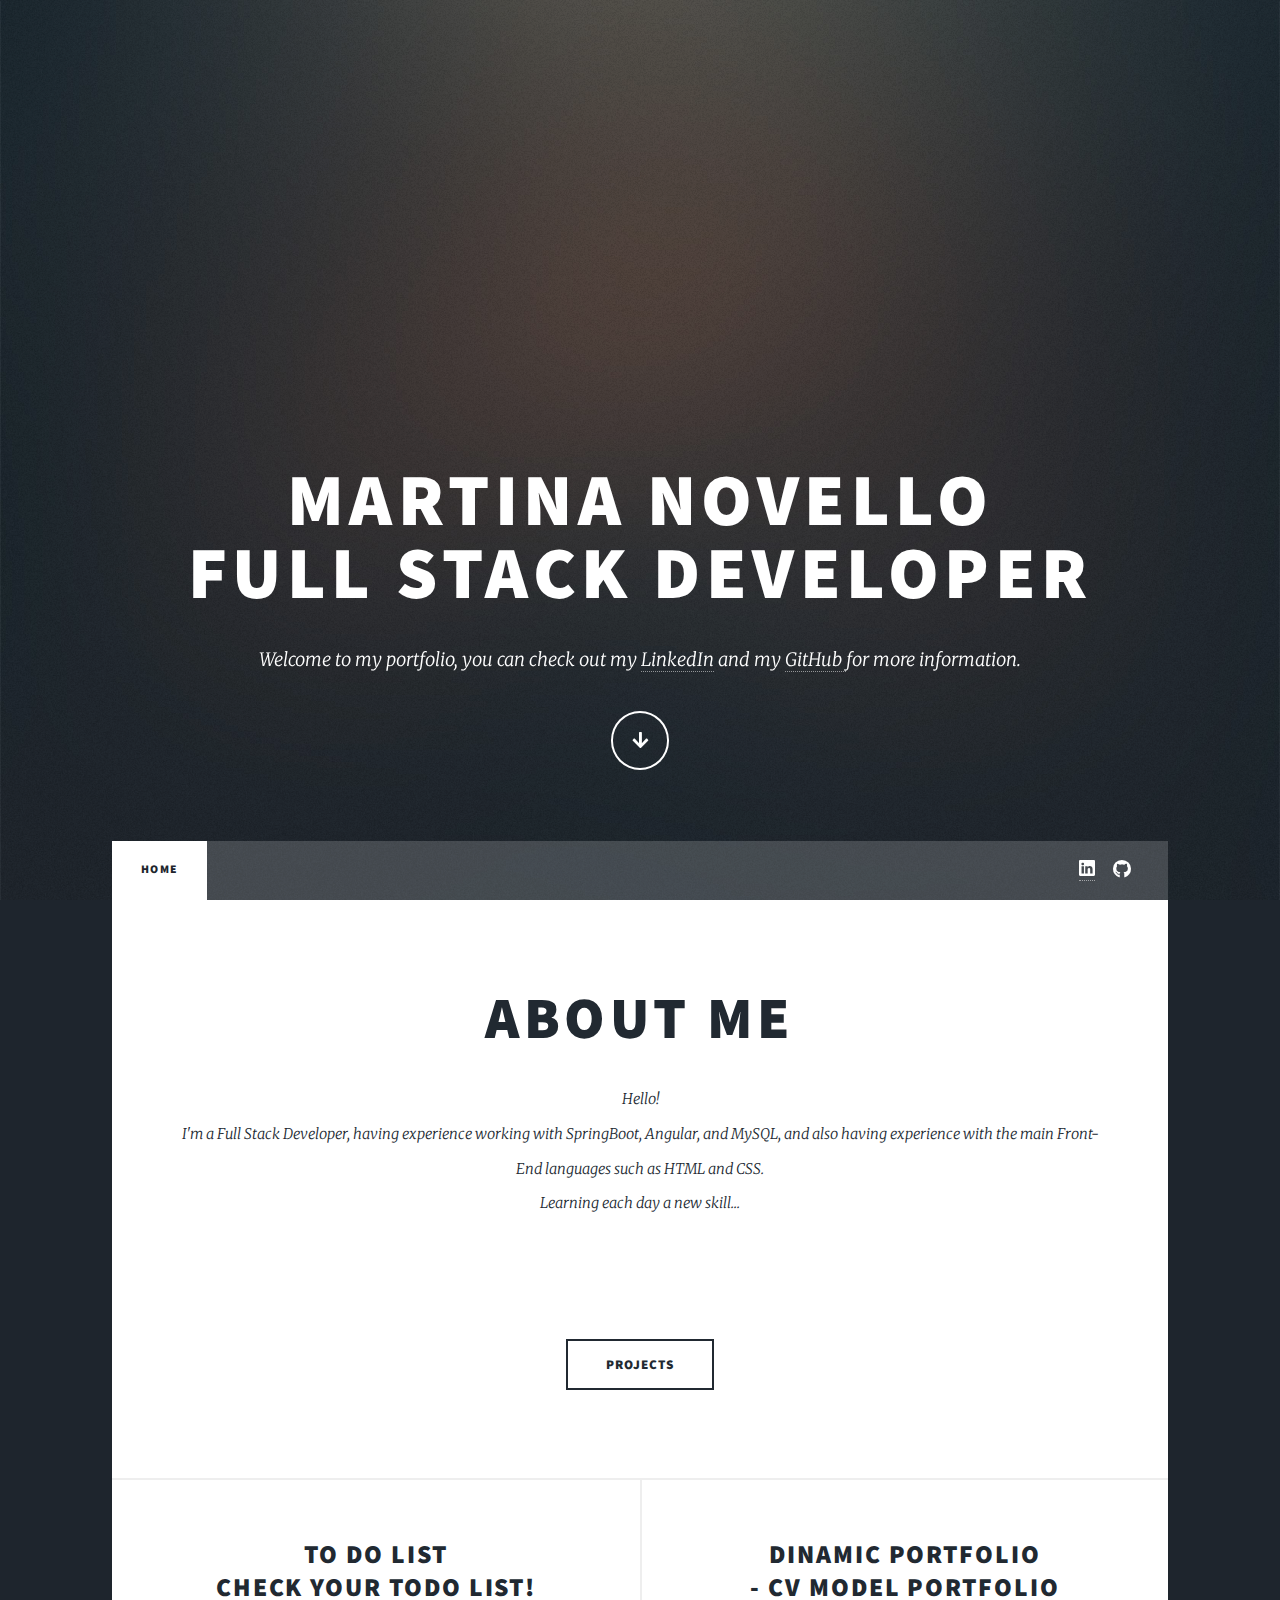
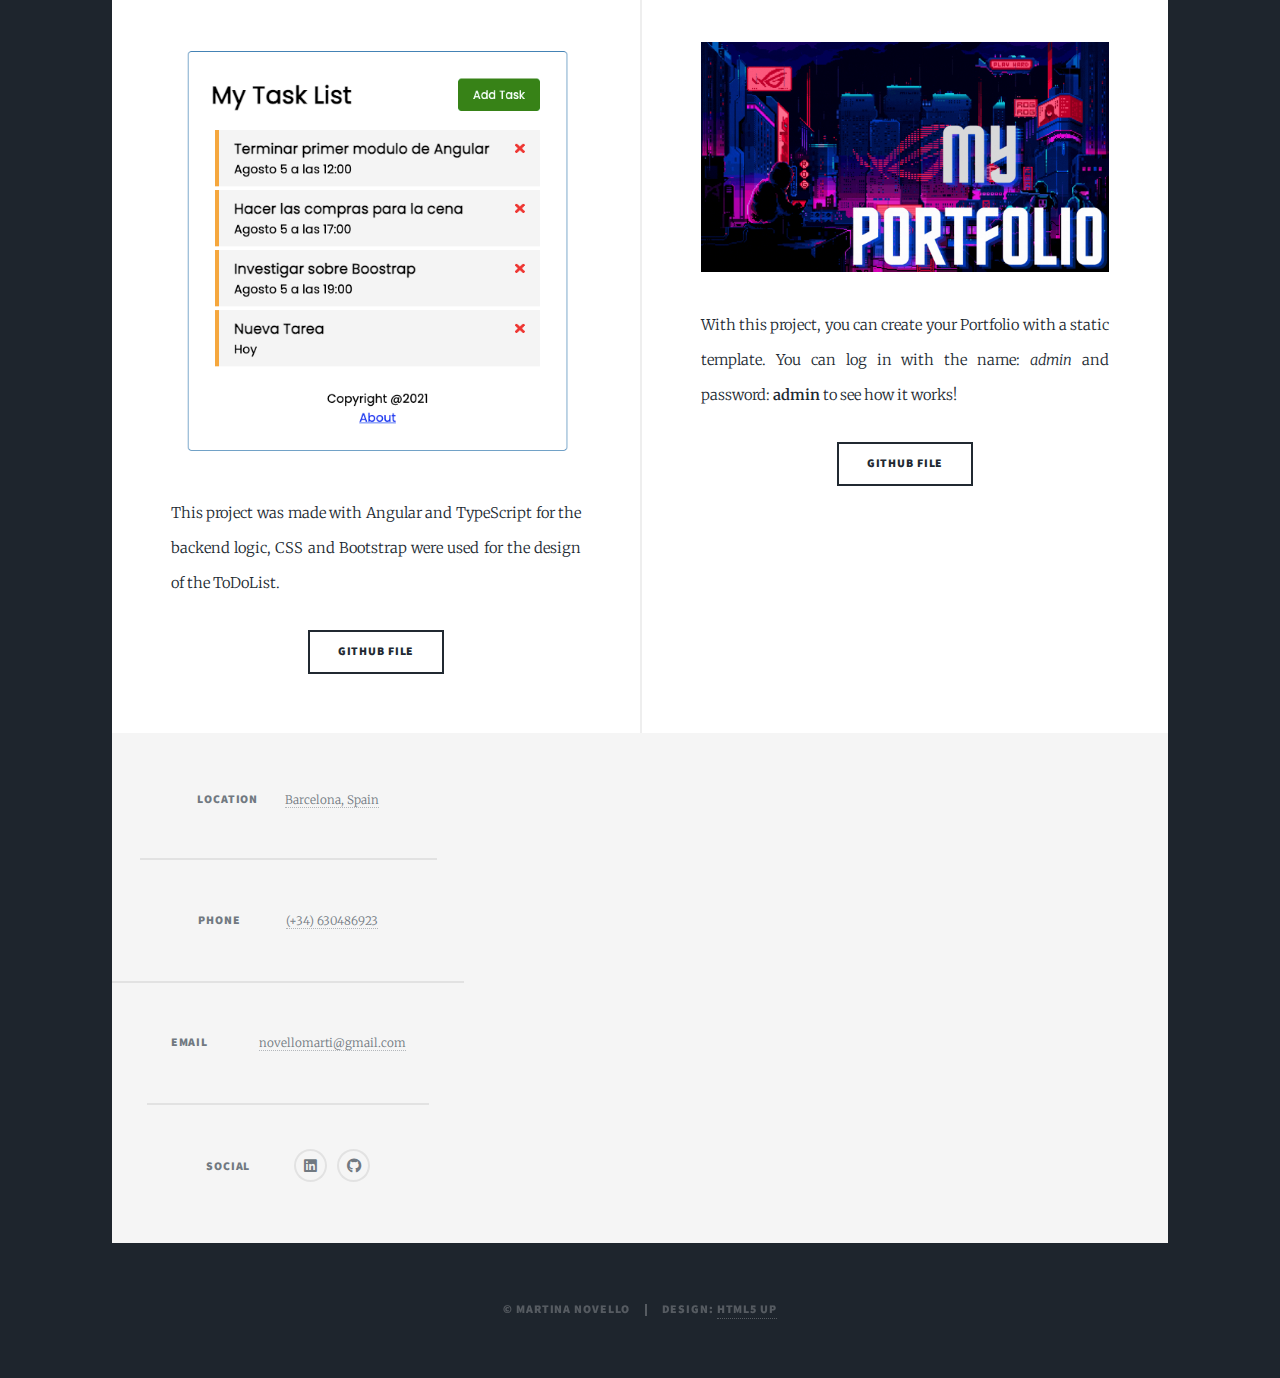
==== commit fd26c7a4: "Update name and password" ====
--- a/index.html
+++ b/index.html
@@ -88,7 +88,7 @@
 										- CV Model Portfolio</a></h2>
 									</header>
 									<a href="https://mgbfrontend-53173.web.app/" class="image fit"><img src="images/My Portfolio (1).gif" alt="" /></a>
-									<p> With this project, you can create your Portfolio with a static template. You can log in with the name: <i>user</i> and password: <strong>user</strong> to see how it works! </p>
+									<p> With this project, you can create your Portfolio with a static template. You can log in with the name: <i>admin</i> and password: <strong>admin</strong> to see how it works! </p>
 									<ul class="actions special">
 										<li><a href="https://github.com/novmart/BackEnd-Arg" class="button">GitHub File</a></li>
 									</ul>
@@ -147,4 +147,4 @@
 			<script src="assets/js/main.js"></script>
 
 	</body>
-</html>+</html>
